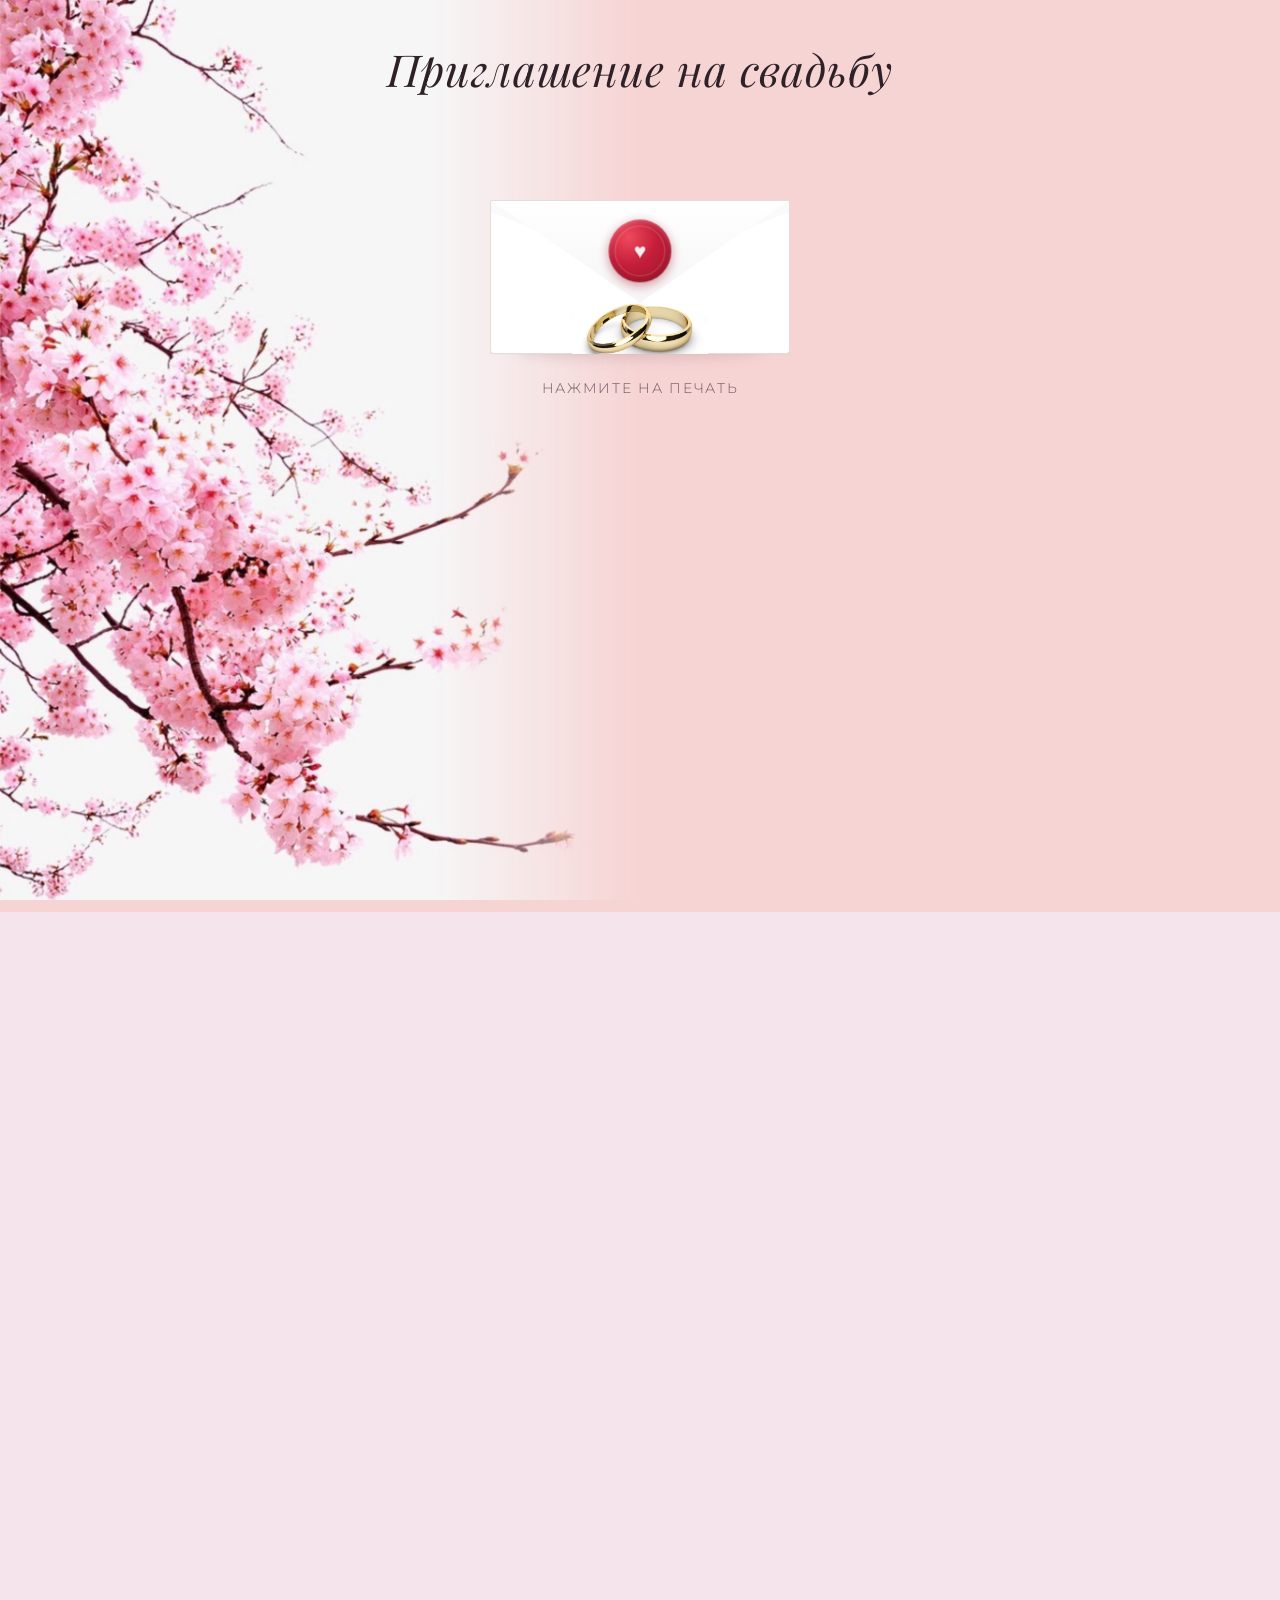
==== index.html @ aca40dea "Add files via upload" ====
<!DOCTYPE html>
<html lang="ru">
<head>
  <meta charset="UTF-8">
  <meta name="viewport" content="width=device-width, initial-scale=1.0, viewport-fit=cover">
  <meta name="description" content="Приглашение на свадьбу">
  <meta name="color-scheme" content="light">
  <meta name="theme-color" content="#f7d4d4">
  <meta name="supported-color-schemes" content="light">
  <title>Свадьба — приглашение</title>
  <link rel="preconnect" href="https://fonts.googleapis.com">
  <link rel="preconnect" href="https://fonts.gstatic.com" crossorigin>
  <link href="https://fonts.googleapis.com/css2?family=Cormorant+Garamond:ital,wght@0,400;0,500;0,600;1,400&family=Montserrat:wght@300;400;500&family=Playfair+Display:ital,wght@0,400;0,500;1,400;1,500&display=swap" rel="stylesheet">
  <link rel="stylesheet" href="./styles.css?v=47">
  <link rel="stylesheet" href="./embedded-bg.css?v=3">
</head>
<body class="is-locked">

  <div class="intro" id="intro">
    <img
      class="intro__flowers"
      src="./images/FON KONVERTA.jpg"
      alt=""
      aria-hidden="true"
      decoding="async"
      fetchpriority="high"
    >
    <p class="intro__title">Приглашение на свадьбу</p>
    <div class="envelope" id="envelope">
      <div class="envelope__shadow" aria-hidden="true"></div>
      <div class="envelope__back" aria-hidden="true"></div>
      <div class="envelope__pocket" aria-hidden="true"></div>
      <div class="envelope__photo" aria-hidden="true">
        <img src="./images/kolca.jpg?v=1" alt="" decoding="async">
      </div>
      <div class="envelope__flap" aria-hidden="true"></div>
      <button type="button" class="envelope__seal" id="seal" aria-label="Открыть приглашение">
        <span class="envelope__seal-mark" aria-hidden="true">♥</span>
      </button>
    </div>
    <p class="intro__hint">Нажмите на печать</p>
  </div>

  <div class="page-bg-wrap" id="page-bg-wrap" aria-hidden="true" role="img" aria-label=""></div>
  <div class="page-overlay" id="page-overlay" aria-hidden="true"></div>

  <div class="site" id="site" aria-hidden="true">
    <header class="hero" id="top">
      <p class="hero__label">Приглашаем вас разделить с нами этот волшебный момент</p>
      <h1 class="hero__names">
        <span class="name">Александр</span>
        <span class="ampersand">&</span>
        <span class="name">Алина</span>
      </h1>
      <div class="hero__photo" aria-label="Фото молодожёнов">
        <img
          class="hero__photo-img"
          src="./images/foto%20molodoshen.jpg?v=2"
          alt="Александр и Алина"
          decoding="async"
          loading="lazy"
        >
      </div>
      <p class="hero__date">12 сентября 2026</p>
    </header>

    <main>
      <section class="section section--greeting">
        <div class="card">
          <h2>Дорогие гости!</h2>
          <p>
            Мы с радостью приглашаем вас на наш особенный день — день, когда
            мы станем семьёй. Ваше присутствие сделает этот праздник ещё теплее
            и светлее.
          </p>
          <p class="signature">С любовью,<br>Александр и Алина</p>
        </div>
      </section>

      <section class="section section--countdown" aria-labelledby="countdown-title">
        <h2 id="countdown-title" class="section__title">До торжества осталось</h2>
        <div class="countdown" id="countdown">
          <div class="countdown__item">
            <span class="countdown__value" id="days">—</span>
            <span class="countdown__label">дней</span>
          </div>
          <div class="countdown__item">
            <span class="countdown__value" id="hours">—</span>
            <span class="countdown__label">часов</span>
          </div>
          <div class="countdown__item">
            <span class="countdown__value" id="minutes">—</span>
            <span class="countdown__label">минут</span>
          </div>
          <div class="countdown__item">
            <span class="countdown__value" id="seconds">—</span>
            <span class="countdown__label">секунд</span>
          </div>
        </div>
      </section>

      <section class="section section--details" aria-labelledby="details-title">
        <h2 id="details-title" class="section__title">Детали мероприятия</h2>
        <div class="details">
          <article class="detail-card">
            <span class="detail-card__icon" aria-hidden="true">📅</span>
            <h3>Дата</h3>
            <p>12 сентября 2026, суббота</p>
          </article>
          <article class="detail-card">
            <span class="detail-card__icon" aria-hidden="true">💒</span>
            <h3>Регистрация</h3>
            <p>14:30</p>
          </article>
          <article class="detail-card">
            <span class="detail-card__icon" aria-hidden="true">🥂</span>
            <h3>Сбор в кафе</h3>
            <p>17:00</p>
          </article>
        </div>
      </section>

      <section class="section section--registry" aria-labelledby="registry-title">
        <h2 id="registry-title" class="section__title">Регистрация</h2>
        <div class="card card--venue">
          <p>Регистрация бракосочетания будет происходить по адресу:</p>
          <h3>Отдел ЗАГС по г. Энгельсу и Энгельсскому району Саратовской области</h3>
          <p class="venue__address">площадь Свободы, 3</p>
          <p class="venue__note">Будем рады каждому</p>
          <div class="maps-actions">
            <a href="https://yandex.ru/maps/org/otdel_zags_po_g_engelsu_i_engelsskomu_rayonu_saratovskoy_oblasti/1075523958?si=z9kdxd1d3u35bzw1ubb2jpbby0" class="map-btn yandex" target="_blank" rel="noopener noreferrer">📍 Яндекс.Карты</a>
            <a href="https://go.2gis.com/67Bc9" class="map-btn twogis" target="_blank" rel="noopener noreferrer">🗺️ 2ГИС</a>
          </div>
        </div>
      </section>

      <section class="section section--venue" aria-labelledby="venue-title">
        <h2 id="venue-title" class="section__title">Место проведения</h2>
        <div class="card card--venue">
          <h3>Кафе «Самеба»</h3>
          <p class="venue__address">г. Энгельс, ул. Советская, д. 138</p>
          <p class="venue__note">Будем ждать вас с нетерпением!</p>
<div class="maps-actions">
  <a href="https://yandex.ru/maps/org/sameba/1643159597/" class="map-btn yandex" target="_blank" rel="noopener noreferrer">📍 Яндекс.Карты</a>
  <a href="https://go.2gis.com/aBgSQ" class="map-btn twogis" target="_blank" rel="noopener noreferrer">🗺️ 2ГИС</a>
</div>
        </div>
      </section>

      <section class="section section--dress" aria-labelledby="dress-title">
        <h2 id="dress-title" class="section__title">Дресс-код</h2>
        <div class="card">
          <p>
            Мы будем рады, если вы выберете наряды в нежных пастельных тонах:
            розовый, бежевый, лавандовый, мятный и т.д.
          </p>
          <div class="palette" aria-hidden="true">
            <span style="--c: #f8d7e3"></span>
            <span style="--c: #fff5f7"></span>
            <span style="--c: #e8d5f0"></span>
            <span style="--c: #d4ede4"></span>
            <span style="--c: #f5ebe0"></span>
          </div>
        </div>
      </section>

      <section class="section section--rsvp" aria-labelledby="rsvp-title">
        <h2 id="rsvp-title" class="section__title">Подтверждение</h2>
        <div class="card">
          <p>
            Пожалуйста, сообщите нам до <strong>1 августа 2026</strong>,
            сможете ли вы разделить с нами этот день.
          </p>
          <div class="contacts">
            <div class="contact-item">
              <span class="contact-item__label">Жених</span>
              <a class="contact-link" href="tel:+79603454421">+7 (960) 345-44-21</a>
            </div>
            <div class="contact-item">
              <span class="contact-item__label">Невеста</span>
              <a class="contact-link" href="tel:+79172175503">+7 (917) 217-55-03</a>
            </div>
          </div>
        </div>
      </section>

      <section class="section section--wishes" aria-labelledby="wishes-title">
        <h2 id="wishes-title" class="section__title">Пожелания</h2>
        <div class="card">
          <p>
            Самый ценный подарок для нас — ваше тёплое присутствие. Также будем признательны, если вы откажетесь от живых цветов: сразу после торжества мы улетаем в свадебное путешествие и, к сожалению, не успеем насладиться их красотой.
          </p>
        </div>
      </section>
    </main>

    <footer class="footer">
      <p>Ждём вас с нетерпением!</p>
      <p class="footer__names">Александр & Алина</p>
      <a class="footer__top" href="#top">Наверх ↑</a>
    </footer>
  </div>

  <script src="./script.js?v=4" defer></script>
</body>
</html>
---- styles.css ----
:root {
  --pink-light: #fff5f7;
  --pink: #f4c4d4;
  --pink-deep: #c45d85;
  --white: #ffffff;
  --text: #2e2228;
  --text-soft: #4a3a42;
  --shadow: rgba(50, 25, 40, 0.22);
  --card-bg: rgba(255, 255, 255, 0.96);
  --font-display: "Cormorant Garamond", Georgia, serif;
  --font-intro: "Playfair Display", "Cormorant Garamond", Georgia, serif;
  --font-body: "Montserrat", system-ui, sans-serif;
  --radius: 16px;
  --max-width: 720px;
  --bg-fallback: #f5e4ec;
  --bg-image: url("./images/sakura%20fon.jpg");
  --bg-image-fallback: url("./images/sakura-bg.svg");
  --bg-pos-x: 50%;
  --bg-pos-y: 71%;
  --bg-crop-top: 14px;
  --intro-bg: #f7d4d4;
  --intro-card-bg: rgba(255, 236, 242, 0.94);
  --intro-card-border: rgba(244, 196, 212, 0.65);
}

*, *::before, *::after { box-sizing: border-box; margin: 0; padding: 0; }

html {
  scroll-behavior: smooth;
  -webkit-text-size-adjust: 100%;
  text-size-adjust: 100%;
  color-scheme: light only;
  background-color: var(--bg-fallback);
}

body {
  font-family: var(--font-body);
  font-weight: 400;
  font-size: 1rem;
  line-height: 1.55;
  color: var(--text);
  background-color: var(--bg-fallback);
  min-height: 100vh;
  min-height: 100dvh;
  overflow-x: hidden;
  padding-left: env(safe-area-inset-left, 0px);
  padding-right: env(safe-area-inset-right, 0px);
}

body.is-locked {
  overflow: hidden;
  height: 100vh;
  height: 100dvh;
  background-color: var(--intro-bg);
}

/* ——— Экран с конвертом ——— */
.intro {
  position: fixed;
  inset: 0;
  z-index: 1000;
  display: flex;
  flex-direction: column;
  align-items: center;
  justify-content: flex-start;
  gap: 0;
  padding:
    max(2.5rem, calc(env(safe-area-inset-top) + 1.5rem))
    1.25rem
    max(1rem, env(safe-area-inset-bottom));
  background-color: var(--intro-bg);
  transition: opacity 1.2s cubic-bezier(0.4, 0, 0.2, 1), visibility 1.2s cubic-bezier(0.4, 0, 0.2, 1);
  isolation: isolate;
  -webkit-filter: none !important;
  filter: none !important;
}

.intro__flowers {
  position: absolute;
  top: 0;
  left: 0;
  z-index: 0;
  display: block;
  height: 100%;
  width: auto;
  max-width: 100%;
  object-fit: contain;
  object-position: left center;
  pointer-events: none;
  -webkit-mask-image: linear-gradient(
    90deg,
    #000 0%,
    #000 68%,
    rgba(0, 0, 0, 0.5) 84%,
    transparent 100%
  );
  mask-image: linear-gradient(
    90deg,
    #000 0%,
    #000 68%,
    rgba(0, 0, 0, 0.5) 84%,
    transparent 100%
  );
}

.intro__title {
  position: relative;
  z-index: 5;
  flex-shrink: 0;
  font-family: var(--font-intro);
  font-weight: 400;
  font-style: italic;
  font-size: clamp(1.75rem, 7vw, 2.75rem);
  letter-spacing: 0.02em;
  color: var(--text);
  text-align: center;
  margin-bottom: clamp(1.25rem, 4vh, 2rem);
  line-height: 1.3;
  transition: opacity 0.4s ease, transform 0.4s ease;
}

.intro__hint {
  position: relative;
  z-index: 5;
  margin-top: clamp(1rem, 3vh, 1.5rem);
  font-family: var(--font-body);
  font-size: clamp(0.78rem, 2.8vw, 0.88rem);
  font-weight: 300;
  letter-spacing: 0.12em;
  text-transform: uppercase;
  color: var(--text-soft);
  opacity: 0.8;
  transition: opacity 0.4s ease;
}

.intro--opening .intro__title {
  opacity: 0;
  transform: translateY(-10px);
}

.intro--opening .intro__hint,
.intro--done .intro__hint {
  opacity: 0;
}

.envelope {
  position: relative;
  z-index: 2;
  flex-shrink: 0;
  margin-top: clamp(0.5rem, 3vh, 1.75rem);
  width: min(300px, 80vw);
  height: 198px;
  perspective: 900px;
  overflow: visible;
  pointer-events: auto;
  -webkit-filter: none !important;
  filter: none !important;
}

.envelope__shadow {
  position: absolute;
  left: 8%;
  right: 8%;
  bottom: -6px;
  height: 18px;
  background: rgba(80, 40, 60, 0.12);
  border-radius: 50%;
  filter: blur(6px);
  pointer-events: none;
}

.envelope__back {
  position: absolute;
  inset: 22% 0 0;
  z-index: 1;
  background: #fafafa;
  border: 1px solid #e6dce0;
  border-radius: 2px 2px 4px 4px;
  box-shadow: inset 0 1px 0 rgba(255, 255, 255, 0.9);
  pointer-events: none;
}

.envelope__pocket {
  position: absolute;
  left: 0;
  right: 0;
  bottom: 0;
  height: 72%;
  background: #ffffff;
  border: 1px solid #e6dce0;
  border-top: none;
  border-radius: 0 0 4px 4px;
  clip-path: polygon(0 0, 50% 42%, 100% 0, 100% 100%, 0 100%);
  box-shadow: 0 6px 20px rgba(60, 30, 45, 0.1);
  z-index: 2;
  pointer-events: none;
}

/* Кольца — нижняя зона конверта, под клапаном (не перекрываются) */
.envelope__photo {
  --rings-width: 72%;
  position: absolute;
  left: 50%;
  top: 74%;
  bottom: 0;
  width: var(--rings-width);
  transform: translateX(-50%);
  z-index: 2;
  display: flex;
  align-items: flex-end;
  justify-content: center;
  overflow: hidden;
  pointer-events: none;
}

.envelope__photo img {
  display: block;
  width: 100%;
  height: auto;
  max-height: 100%;
  object-fit: contain;
  object-position: center bottom;
  -webkit-user-select: none;
  user-select: none;
}

.envelope__flap {
  position: absolute;
  left: 0;
  right: 0;
  top: 22%;
  height: 52%;
  background: linear-gradient(180deg, #ffffff 0%, #f7f5f6 100%);
  border: 1px solid #e6dce0;
  clip-path: polygon(0 0, 50% 100%, 100% 0);
  transform-origin: top center;
  transition: transform 1.15s cubic-bezier(0.33, 0.02, 0.15, 1);
  z-index: 3;
  box-shadow: 0 2px 8px rgba(60, 30, 45, 0.06);
  pointer-events: none;
}

.envelope--opening .envelope__flap {
  transform: rotateX(-175deg);
}

.envelope__seal {
  position: absolute;
  left: 50%;
  top: 48%;
  transform: translate3d(-50%, -50%, 12px);
  width: 62px;
  height: 62px;
  min-width: 48px;
  min-height: 48px;
  padding: 0;
  border: none;
  border-radius: 50%;
  cursor: pointer;
  z-index: 20;
  touch-action: manipulation;
  -webkit-tap-highlight-color: rgba(196, 30, 58, 0.25);
  pointer-events: auto;
  -webkit-user-select: none;
  user-select: none;
  background-color: #c41e3a;
  background-image: radial-gradient(circle at 32% 28%, #f04a5e 0%, #c41e3a 45%, #9a1528 100%);
  box-shadow:
    0 3px 10px rgba(154, 21, 40, 0.45),
    inset 0 2px 4px rgba(255, 255, 255, 0.25),
    inset 0 -3px 6px rgba(0, 0, 0, 0.15);
  transition: transform 0.25s ease, opacity 0.55s cubic-bezier(0.4, 0, 0.2, 1), box-shadow 0.25s ease;
  -webkit-filter: none !important;
  filter: none !important;
}

.envelope__seal::after {
  content: "";
  position: absolute;
  inset: -20px;
  border-radius: 50%;
}

.envelope__seal::before {
  content: "";
  position: absolute;
  inset: 6px;
  border-radius: 50%;
  border: 1px solid rgba(255, 255, 255, 0.2);
  pointer-events: none;
  z-index: 1;
}

.envelope__seal-mark {
  display: block;
  font-size: 1.3rem;
  color: rgba(255, 255, 255, 0.92);
  text-shadow: 0 1px 2px rgba(0, 0, 0, 0.2);
  line-height: 1;
  pointer-events: none;
}

.envelope__seal:hover {
  transform: translate3d(-50%, -50%, 12px) scale(1.06);
  box-shadow:
    0 5px 16px rgba(154, 21, 40, 0.5),
    inset 0 2px 4px rgba(255, 255, 255, 0.25);
}

.envelope__seal:active {
  transform: translate3d(-50%, -50%, 12px) scale(0.96);
}

.envelope--opening .envelope__seal {
  opacity: 0;
  transform: translate3d(-50%, -50%, 12px) scale(0.5);
  pointer-events: none;
}

.intro--opening {
  transition: opacity 1.1s cubic-bezier(0.4, 0, 0.2, 1) 0.55s, visibility 1.1s cubic-bezier(0.4, 0, 0.2, 1) 0.55s;
}

.intro--done {
  opacity: 0;
  visibility: hidden;
  pointer-events: none;
}

/* ——— Фон (отдельно от .site, чтобы не пропадал при анимации) ——— */
.page-bg-wrap,
.page-overlay {
  position: fixed;
  inset: 0;
  opacity: 0;
  visibility: hidden;
  pointer-events: none;
  transition:
    opacity 1.2s cubic-bezier(0.4, 0, 0.2, 1) 0.25s,
    visibility 1.2s cubic-bezier(0.4, 0, 0.2, 1) 0.25s;
}

.page-bg-wrap.is-visible,
.page-overlay.is-visible {
  opacity: 1;
  visibility: visible;
}

.page-bg-wrap {
  inset: auto;
  left: 0;
  right: 0;
  top: calc(-1 * var(--bg-crop-top));
  bottom: 0;
  width: 100%;
  height: calc(100vh + var(--bg-crop-top));
  height: calc(100dvh + var(--bg-crop-top));
  height: calc(100svh + var(--bg-crop-top));
  z-index: 0;
  overflow: hidden;
  background-color: var(--bg-fallback);
  background-image: var(--bg-image);
  background-size: cover;
  background-position: var(--bg-pos-x) var(--bg-pos-y);
  background-repeat: no-repeat;
}

.page-bg-wrap::after {
  content: "";
  position: absolute;
  z-index: 2;
  top: 0;
  left: 0;
  right: 0;
  height: calc(var(--bg-crop-top) + 4px);
  background: linear-gradient(180deg, var(--bg-fallback) 0%, rgba(245, 228, 236, 0) 100%);
  pointer-events: none;
}

.page-overlay {
  z-index: 1;
  background:
    linear-gradient(180deg,
      transparent 0%,
      transparent 28%,
      rgba(255, 255, 255, 0.04) 55%,
      rgba(255, 255, 255, 0.1) 100%);
}

/* ——— Основная часть сайта ——— */
.site {
  position: relative;
  z-index: 2;
  opacity: 0;
  visibility: hidden;
  min-height: 100vh;
  min-height: 100dvh;
  transition:
    opacity 1.2s cubic-bezier(0.4, 0, 0.2, 1) 0.35s,
    visibility 1.2s cubic-bezier(0.4, 0, 0.2, 1) 0.35s;
}

.site--visible {
  opacity: 1;
  visibility: visible;
}

.hero {
  position: relative;
  text-align: center;
  padding: 1.1rem 1.15rem 0.95rem;
  max-width: 640px;
  margin: 0.75rem auto 0;
  background: var(--card-bg);
  border-radius: 18px;
  border: 1px solid rgba(255, 255, 255, 1);
  box-shadow: 0 8px 32px var(--shadow);
}

.hero__label {
  display: block;
  width: 100%;
  font-family: var(--font-intro);
  font-size: clamp(1.35rem, 5.2vw, 1.85rem);
  font-weight: 400;
  font-style: italic;
  letter-spacing: 0.02em;
  text-transform: none;
  color: var(--text-soft);
  margin: 0 0 0.75rem;
  padding: 0 0.15rem;
  line-height: 1.35;
  text-align: center;
  text-wrap: balance;
}

.hero__photo {
  margin: 0.85rem auto 0.75rem;
  width: min(240px, 72vw);
}

.hero__photo-frame {
  aspect-ratio: 4 / 5;
  width: 100%;
  border-radius: 14px;
  border: 2px dashed rgba(196, 93, 133, 0.38);
  background:
    linear-gradient(160deg, rgba(255, 245, 248, 0.95) 0%, rgba(244, 196, 212, 0.22) 100%);
  box-shadow: inset 0 0 0 1px rgba(255, 255, 255, 0.65);
}

.hero__photo-img {
  display: block;
  width: 100%;
  aspect-ratio: 4 / 5;
  object-fit: cover;
  border-radius: 14px;
  box-shadow: 0 6px 24px var(--shadow);
}

.hero__names {
  font-family: var(--font-display);
  font-weight: 600;
  font-size: clamp(1.85rem, 9vw, 3.25rem);
  line-height: 1.08;
  color: var(--text);
  margin-bottom: 0.3rem;
}

.hero__names .name { display: block; }

.hero__names .ampersand {
  display: block;
  font-size: 0.5em;
  font-style: italic;
  color: var(--pink-deep);
  margin: 0.05em 0;
  font-weight: 500;
}

.hero__date {
  font-family: var(--font-display);
  font-size: clamp(1.05rem, 3.8vw, 1.5rem);
  font-weight: 500;
  color: var(--text-soft);
  letter-spacing: 0.04em;
  line-height: 1.2;
}

main {
  position: relative;
  max-width: var(--max-width);
  margin: 0 auto;
  padding: 0 1rem 1.75rem;
}

.section { margin-bottom: 1.35rem; }

.section__title {
  font-family: var(--font-display);
  font-weight: 600;
  font-size: clamp(1.2rem, 4.5vw, 1.65rem);
  text-align: center;
  color: var(--text);
  margin-bottom: 0.65rem;
  padding: 0.4rem 0.9rem;
  line-height: 1.2;
  background: var(--card-bg);
  border-radius: 12px;
  box-shadow: 0 4px 20px var(--shadow);
  border: 1px solid rgba(255, 255, 255, 1);
}

.card {
  background: var(--card-bg);
  border-radius: var(--radius);
  padding: 1rem 1.1rem;
  box-shadow: 0 6px 28px var(--shadow);
  border: 1px solid rgba(220, 180, 195, 0.55);
}

.card h2, .card h3 {
  font-family: var(--font-display);
  font-weight: 600;
  font-size: 1.3rem;
  text-align: center;
  margin-bottom: 0.5rem;
  line-height: 1.2;
  color: var(--text);
}

.card p {
  text-align: center;
  color: var(--text-soft);
  line-height: 1.5;
}

.card p + p { margin-top: 0.65rem; }

.signature {
  font-family: var(--font-display);
  font-style: italic;
  font-size: 1.05rem;
  color: var(--pink-deep) !important;
  font-weight: 500;
  margin-top: 0.85rem !important;
}

.countdown {
  display: grid;
  grid-template-columns: repeat(4, 1fr);
  gap: 0.5rem;
}

.countdown__item {
  background: var(--card-bg);
  border-radius: 12px;
  padding: 0.65rem 0.35rem;
  text-align: center;
  box-shadow: 0 4px 20px var(--shadow);
  border: 1px solid rgba(220, 180, 195, 0.5);
}

.countdown__value {
  display: block;
  font-family: var(--font-display);
  font-size: clamp(1.35rem, 5.5vw, 2rem);
  font-weight: 600;
  color: var(--text);
  line-height: 1.1;
}

.countdown__label {
  display: block;
  font-size: 0.58rem;
  text-transform: uppercase;
  letter-spacing: 0.06em;
  color: var(--text-soft);
  font-weight: 500;
  margin-top: 0.2rem;
  line-height: 1.2;
}

.details {
  display: grid;
  grid-template-columns: repeat(2, 1fr);
  gap: 0.65rem;
}

.detail-card {
  background: var(--card-bg);
  border-radius: var(--radius);
  padding: 0.85rem 0.75rem;
  text-align: center;
  box-shadow: 0 4px 20px var(--shadow);
  border: 1px solid rgba(220, 180, 195, 0.5);
}

.detail-card__icon {
  font-size: 1.25rem;
  display: block;
  margin-bottom: 0.25rem;
  line-height: 1;
}

.detail-card h3 {
  font-family: var(--font-display);
  font-size: 1rem;
  font-weight: 600;
  color: var(--text);
  margin-bottom: 0.2rem;
  line-height: 1.2;
}

.detail-card p {
  font-size: 0.85rem;
  color: var(--text-soft);
  line-height: 1.35;
}

.card--venue { text-align: center; }

.section--registry .card h3 {
  margin-top: 0.5rem;
  font-size: clamp(1rem, 3.8vw, 1.2rem);
  line-height: 1.35;
}

.maps-actions {
  display: flex;
  flex-direction: row;
  gap: 10px;
  justify-content: center;
  align-items: center;
  flex-wrap: wrap;
}

.map-btn {
  display: inline-flex;
  align-items: center;
  justify-content: center;
  padding: 0.5rem 1rem;
  background: linear-gradient(135deg, #e8a0bc 0%, var(--pink-deep) 100%);
  color: var(--white);
  text-decoration: none;
  border-radius: 8px;
  font-size: 0.85rem;
  font-weight: 500;
  transition: transform 0.2s, box-shadow 0.2s, background 0.2s;
  box-shadow: 0 4px 12px rgba(196, 93, 133, 0.3);
}
.map-btn:hover {
  transform: translateY(-2px);
  box-shadow: 0 6px 20px rgba(196, 93, 133, 0.45);
  background: linear-gradient(135deg, #d78aa8 0%, var(--pink-deep) 100%);
}
@media (max-width: 768px) {
  .maps-actions {
    flex-direction: column;
  }
}

.card--venue .venue__address {
  font-size: 1rem;
  color: var(--text);
  font-weight: 500;
  margin: 0.35rem 0;
  line-height: 1.35;
}

.venue__note {
  margin-bottom: 0.85rem !important;
}

.btn {
  display: inline-flex;
  align-items: center;
  justify-content: center;
  min-height: 42px;
  padding: 0.6rem 1.5rem;
  background: linear-gradient(135deg, #e8a0bc 0%, var(--pink-deep) 100%);
  color: var(--white);
  text-decoration: none;
  border-radius: 50px;
  font-size: 0.82rem;
  font-weight: 500;
  letter-spacing: 0.05em;
  transition: transform 0.2s, box-shadow 0.2s;
  box-shadow: 0 4px 16px rgba(196, 93, 133, 0.35);
}

.btn:hover {
  transform: translateY(-2px);
  box-shadow: 0 6px 24px rgba(196, 93, 133, 0.45);
}

.palette {
  display: flex;
  justify-content: center;
  gap: 0.45rem;
  margin-top: 0.85rem;
  flex-wrap: wrap;
}

.palette span {
  width: 1.75rem;
  height: 1.75rem;
  border-radius: 50%;
  background: var(--c);
  border: 2px solid var(--white);
  box-shadow: 0 2px 8px var(--shadow);
}

.contacts {
  display: flex;
  flex-direction: column;
  align-items: stretch;
  gap: 0.65rem;
  margin-top: 0.85rem;
  width: 100%;
}

.contact-item {
  display: flex;
  flex-direction: column;
  align-items: center;
  gap: 0.35rem;
  padding: 0.75rem 1rem;
  background: var(--intro-card-bg);
  border: 1px solid var(--intro-card-border);
  border-radius: 12px;
  box-shadow: 0 2px 12px rgba(50, 25, 40, 0.08);
}

.contact-item__label {
  font-family: var(--font-display);
  font-style: italic;
  font-size: 1.05rem;
  font-weight: 500;
  color: var(--pink-deep);
  letter-spacing: 0.03em;
  line-height: 1.2;
}

.contact-link {
  display: inline-flex;
  align-items: center;
  justify-content: center;
  min-height: 38px;
  width: 100%;
  max-width: 240px;
  color: var(--text);
  text-decoration: none;
  font-family: var(--font-body);
  font-size: 0.92rem;
  font-weight: 500;
  letter-spacing: 0.04em;
  padding: 0.4rem 1rem;
  border: 1px solid rgba(196, 93, 133, 0.35);
  border-radius: 50px;
  background: rgba(255, 255, 255, 0.72);
  transition: background 0.2s, color 0.2s, border-color 0.2s, box-shadow 0.2s;
  outline: none;
}

.contact-link:hover {
  background: var(--pink-deep);
  color: var(--white);
  border-color: var(--pink-deep);
  text-decoration: none;
  box-shadow: 0 4px 14px rgba(196, 93, 133, 0.28);
}

.footer {
  position: relative;
  text-align: center;
  padding: 1.25rem 1.15rem calc(1.75rem + env(safe-area-inset-bottom, 0px));
  margin-top: 0.25rem;
  background: var(--card-bg);
  border-radius: 18px 18px 0 0;
  box-shadow: 0 -4px 24px var(--shadow);
  border-top: 1px solid rgba(220, 180, 195, 0.5);
  color: var(--text-soft);
  font-size: 0.88rem;
  line-height: 1.45;
}

.footer__names {
  font-family: var(--font-display);
  font-size: 1.2rem;
  font-weight: 600;
  color: var(--text);
  margin: 0.35rem 0 0.65rem;
  line-height: 1.2;
}

.footer__top {
  display: inline-block;
  color: var(--pink-deep);
  font-weight: 500;
  text-decoration: none;
  font-size: 0.78rem;
  padding: 0.35rem;
}

.footer__top:hover { text-decoration: underline; }

@media (max-width: 768px) {
  :root {
    --bg-pos-y: 73%;
    --bg-crop-top: 16px;
  }

  /* Экран конверта: цветы на всю высоту, розовый фон, текст справа читаемый */
  .intro {
    min-height: 100vh;
    min-height: 100dvh;
    min-height: 100svh;
    overflow: hidden;
    background-color: var(--intro-bg);
    background-image: none;
  }

  .intro::after {
    content: "";
    position: absolute;
    inset: 0;
    z-index: 1;
    pointer-events: none;
    background: linear-gradient(
      90deg,
      transparent 0%,
      transparent 48%,
      rgba(247, 212, 212, 0.55) 62%,
      rgba(247, 212, 212, 0.96) 72%,
      var(--intro-bg) 82%
    );
  }

  .intro__flowers {
    width: auto;
    height: 100%;
    max-width: none;
    object-fit: contain;
    object-position: left center;
    -webkit-mask-image: linear-gradient(
      90deg,
      #000 0%,
      #000 62%,
      rgba(0, 0, 0, 0.55) 78%,
      transparent 92%
    );
    mask-image: linear-gradient(
      90deg,
      #000 0%,
      #000 62%,
      rgba(0, 0, 0, 0.55) 78%,
      transparent 92%
    );
  }

  .intro__title {
    width: fit-content;
    max-width: min(100%, 340px);
    margin-left: auto;
    margin-right: auto;
    align-self: center;
    padding: 0.55rem 1.1rem;
    background: var(--intro-card-bg);
    border-radius: 12px;
    box-shadow: 0 4px 20px var(--shadow);
    border: 1px solid var(--intro-card-border);
    color: var(--text);
    text-align: center;
    text-wrap: balance;
  }

  .intro__hint {
    width: fit-content;
    max-width: min(100%, 300px);
    margin-left: auto;
    margin-right: auto;
    align-self: center;
    padding: 0.45rem 0.9rem;
    background: var(--intro-card-bg);
    border-radius: 12px;
    box-shadow: 0 4px 20px var(--shadow);
    border: 1px solid var(--intro-card-border);
    color: var(--text-soft);
    opacity: 1;
    text-align: center;
    text-wrap: balance;
  }

  .hero {
    margin: 0.6rem 0.65rem 0;
    padding: 1rem 1rem 0.85rem;
    border-radius: 16px;
  }

  .hero__label {
    font-size: clamp(1.25rem, 5.5vw, 1.7rem);
    line-height: 1.32;
  }

  main { padding: 0 0.75rem 1.5rem; }

  .section { margin-bottom: 1.15rem; }

  .card {
    padding: 0.9rem 1rem;
    border-radius: 14px;
  }

  .card h2, .card h3 { font-size: 1.2rem; }

.btn,
.contact-link {
  width: 100%;
  max-width: 280px;
  text-decoration: none;
}
}

@media (max-width: 480px) {
  :root {
    --bg-pos-y: 75%;
    --bg-crop-top: 18px;
  }

  .intro__title {
    font-size: clamp(1.45rem, 6.8vw, 2.1rem);
    margin-bottom: 1.1rem;
    padding: 0.5rem 0.85rem;
  }

  .intro__hint {
    font-size: clamp(0.72rem, 2.6vw, 0.82rem);
    padding: 0.4rem 0.75rem;
  }

  .hero__photo {
    width: min(220px, 78vw);
    margin-top: 0.7rem;
    margin-bottom: 0.65rem;
  }

  .envelope {
    width: min(275px, 84vw);
    height: 182px;
  }

  .envelope__photo {
    --rings-width: 68%;
  }

  .envelope__seal {
    width: 58px;
    height: 58px;
  }

  .hero__names .name,
  .hero__names .ampersand { display: block; }

  .hero__names .ampersand { margin: 0.02em 0; }

  .countdown { grid-template-columns: repeat(2, 1fr); }

  .details { grid-template-columns: 1fr; }

  .section--details .details {
    grid-template-columns: repeat(3, 1fr);
    gap: 0.3rem;
  }

  .section--details .detail-card {
    padding: 0.4rem 0.2rem;
  }
}

@media (max-width: 360px) {
  .hero {
    margin: 0.5rem 0.45rem 0;
    padding: 0.9rem 0.85rem 0.8rem;
  }

  .hero__date { font-size: 1rem; }

  main { padding: 0 0.55rem 1.25rem; }
}

@media (min-width: 481px) {
  .hero__names .name,
  .hero__names .ampersand { display: inline; }

  .hero__names .ampersand { margin: 0 0.2em; }

  .contacts {
    flex-direction: row;
    justify-content: center;
    flex-wrap: wrap;
    gap: 0.75rem;
  }

  .contact-item {
    flex: 1 1 220px;
    max-width: 280px;
  }
}


/* Яндекс / Android: не инвертировать /* ... existing code ... */

.section--details {
  display: flex;
  flex-direction: column;
  align-items: stretch;
}

.section--details .section__title {
  width: 100%;
  text-align: center;
  margin-bottom: 0.45rem;
}

.section--details .details {
  width: 100%;
  grid-template-columns: repeat(3, 1fr);
  gap: 0.4rem;
}

.section--details .detail-card {
  padding: 0.5rem 0.3rem;
  border-radius: 12px;
}

.section--details .detail-card__icon {
  font-size: 1rem;
  margin-bottom: 0.1rem;
}

.section--details .detail-card h3 {
  font-size: clamp(0.68rem, 2.8vw, 0.85rem);
  margin-bottom: 0.1rem;
}

.section--details .detail-card p {
  font-size: clamp(0.58rem, 2.4vw, 0.72rem);
  line-height: 1.25;
}

/* ... rest of code ... */
@media (prefers-color-scheme: dark) {
  html {
    color-scheme: light only;
    background-color: var(--bg-fallback) !important;
  }

  body {
    background-color: var(--bg-fallback) !important;
    color: var(--text) !important;
  }

  .intro {
    background-color: var(--intro-bg) !important;
    -webkit-filter: none !important;
    filter: none !important;
  }

  .intro__flowers {
    object-fit: contain !important;
    object-position: left center !important;
  }

  .intro__title,
  .intro__hint {
    color: var(--text-soft) !important;
  }

  .envelope__back {
    background: #fafafa !important;
    border-color: #e6dce0 !important;
  }

  .envelope__pocket {
    background: #ffffff !important;
    border-color: #e6dce0 !important;
  }

  .envelope__flap {
    background: linear-gradient(180deg, #ffffff 0%, #f7f5f6 100%) !important;
    border-color: #e6dce0 !important;
  }

  .envelope__seal {
    background-color: #c41e3a !important;
    background-image: radial-gradient(circle at 32% 28%, #f04a5e 0%, #c41e3a 45%, #9a1528 100%) !important;
  }

  .page-bg-wrap {
    -webkit-filter: none !important;
    filter: none !important;
  }

  .hero,
  .card,
  .section__title,
  .countdown__item,
  .detail-card,
  .footer {
    background: var(--card-bg) !important;
    color: inherit !important;
  }

}
@media (prefers-reduced-motion: reduce) {
  html { scroll-behavior: auto; }

  .btn:hover { transform: none; }

  .envelope__flap,
  .envelope__seal,
  .intro,
  .site {
    transition-duration: 0.01ms !important;
  }
}
---- embedded-bg.css ----
/* фон основной страницы */
:root { --bg-image-embedded: url("./images/sakura%20fon.jpg"); }
.page-bg-wrap { background-image: var(--bg-image-embedded) !important; }
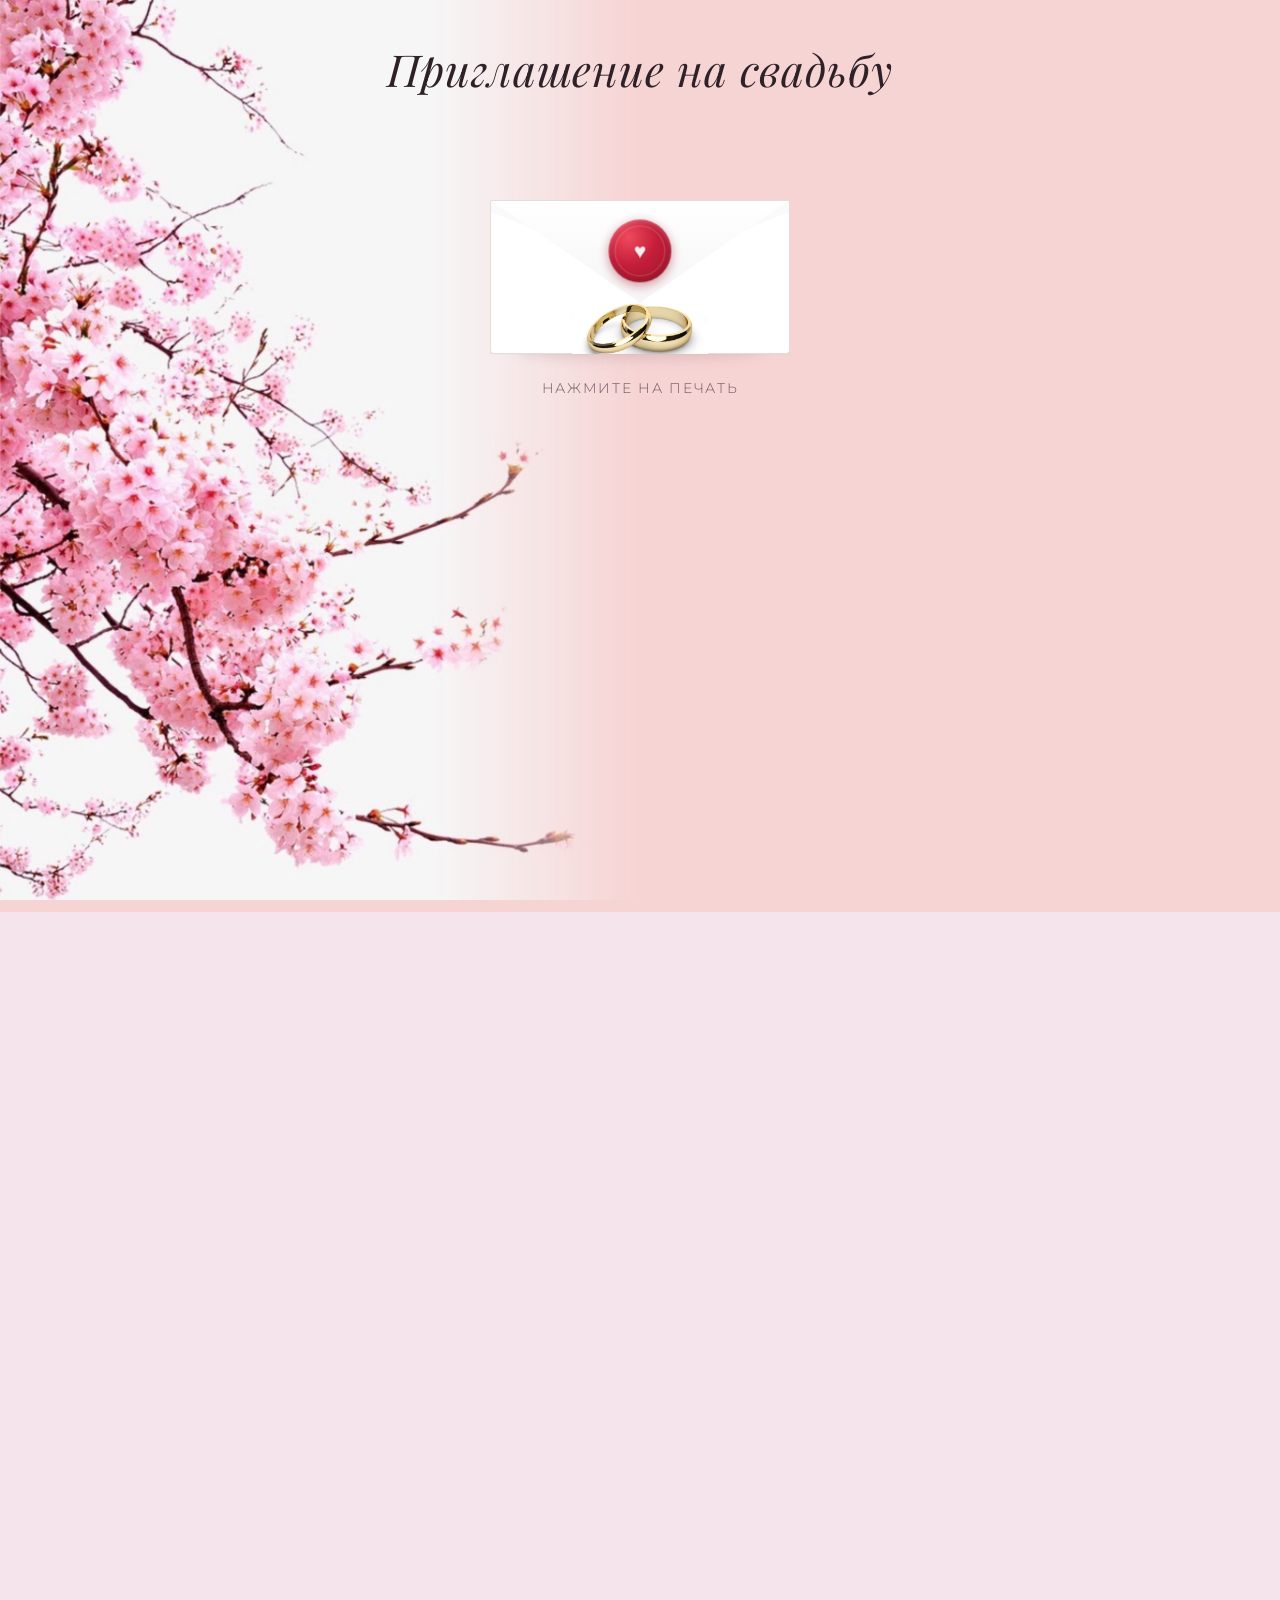
==== commit d3d7a89b: "Add files via upload" ====
--- a/index.html
+++ b/index.html
@@ -11,7 +11,7 @@
   <link rel="preconnect" href="https://fonts.googleapis.com">
   <link rel="preconnect" href="https://fonts.gstatic.com" crossorigin>
   <link href="https://fonts.googleapis.com/css2?family=Cormorant+Garamond:ital,wght@0,400;0,500;0,600;1,400&family=Montserrat:wght@300;400;500&family=Playfair+Display:ital,wght@0,400;0,500;1,400;1,500&display=swap" rel="stylesheet">
-  <link rel="stylesheet" href="./styles.css?v=47">
+  <link rel="stylesheet" href="./styles.css?v=50">
   <link rel="stylesheet" href="./embedded-bg.css?v=3">
 </head>
 <body class="is-locked">
@@ -172,7 +172,7 @@
             сможете ли вы разделить с нами этот день.
           </p>
           <div class="contacts">
-            <div class="contact-item">
+            <div class="contact-item contact-item--groom">
               <span class="contact-item__label">Жених</span>
               <a class="contact-link" href="tel:+79603454421">+7 (960) 345-44-21</a>
             </div>
--- a/styles.css
+++ b/styles.css
@@ -735,7 +735,7 @@
 .contact-item__label {
   font-family: var(--font-display);
   font-style: italic;
-  font-size: 1.05rem;
+  font-size: 1.2rem;
   font-weight: 500;
   color: var(--pink-deep);
   letter-spacing: 0.03em;
@@ -769,6 +769,29 @@
   border-color: var(--pink-deep);
   text-decoration: none;
   box-shadow: 0 4px 14px rgba(196, 93, 133, 0.28);
+}
+
+.contact-item--groom {
+  background: rgba(214, 232, 248, 0.94);
+  border-color: rgba(74, 126, 184, 0.45);
+  box-shadow: 0 2px 12px rgba(74, 126, 184, 0.14);
+}
+
+.contact-item--groom .contact-item__label {
+  color: #2a5078;
+}
+
+.contact-item--groom .contact-link {
+  background: rgba(255, 255, 255, 0.78);
+  border-color: rgba(74, 126, 184, 0.5);
+  color: #2a5078;
+}
+
+.contact-item--groom .contact-link:hover {
+  background: #4a7eb8;
+  border-color: #4a7eb8;
+  color: var(--white);
+  box-shadow: 0 4px 14px rgba(74, 126, 184, 0.32);
 }
 
 .footer {
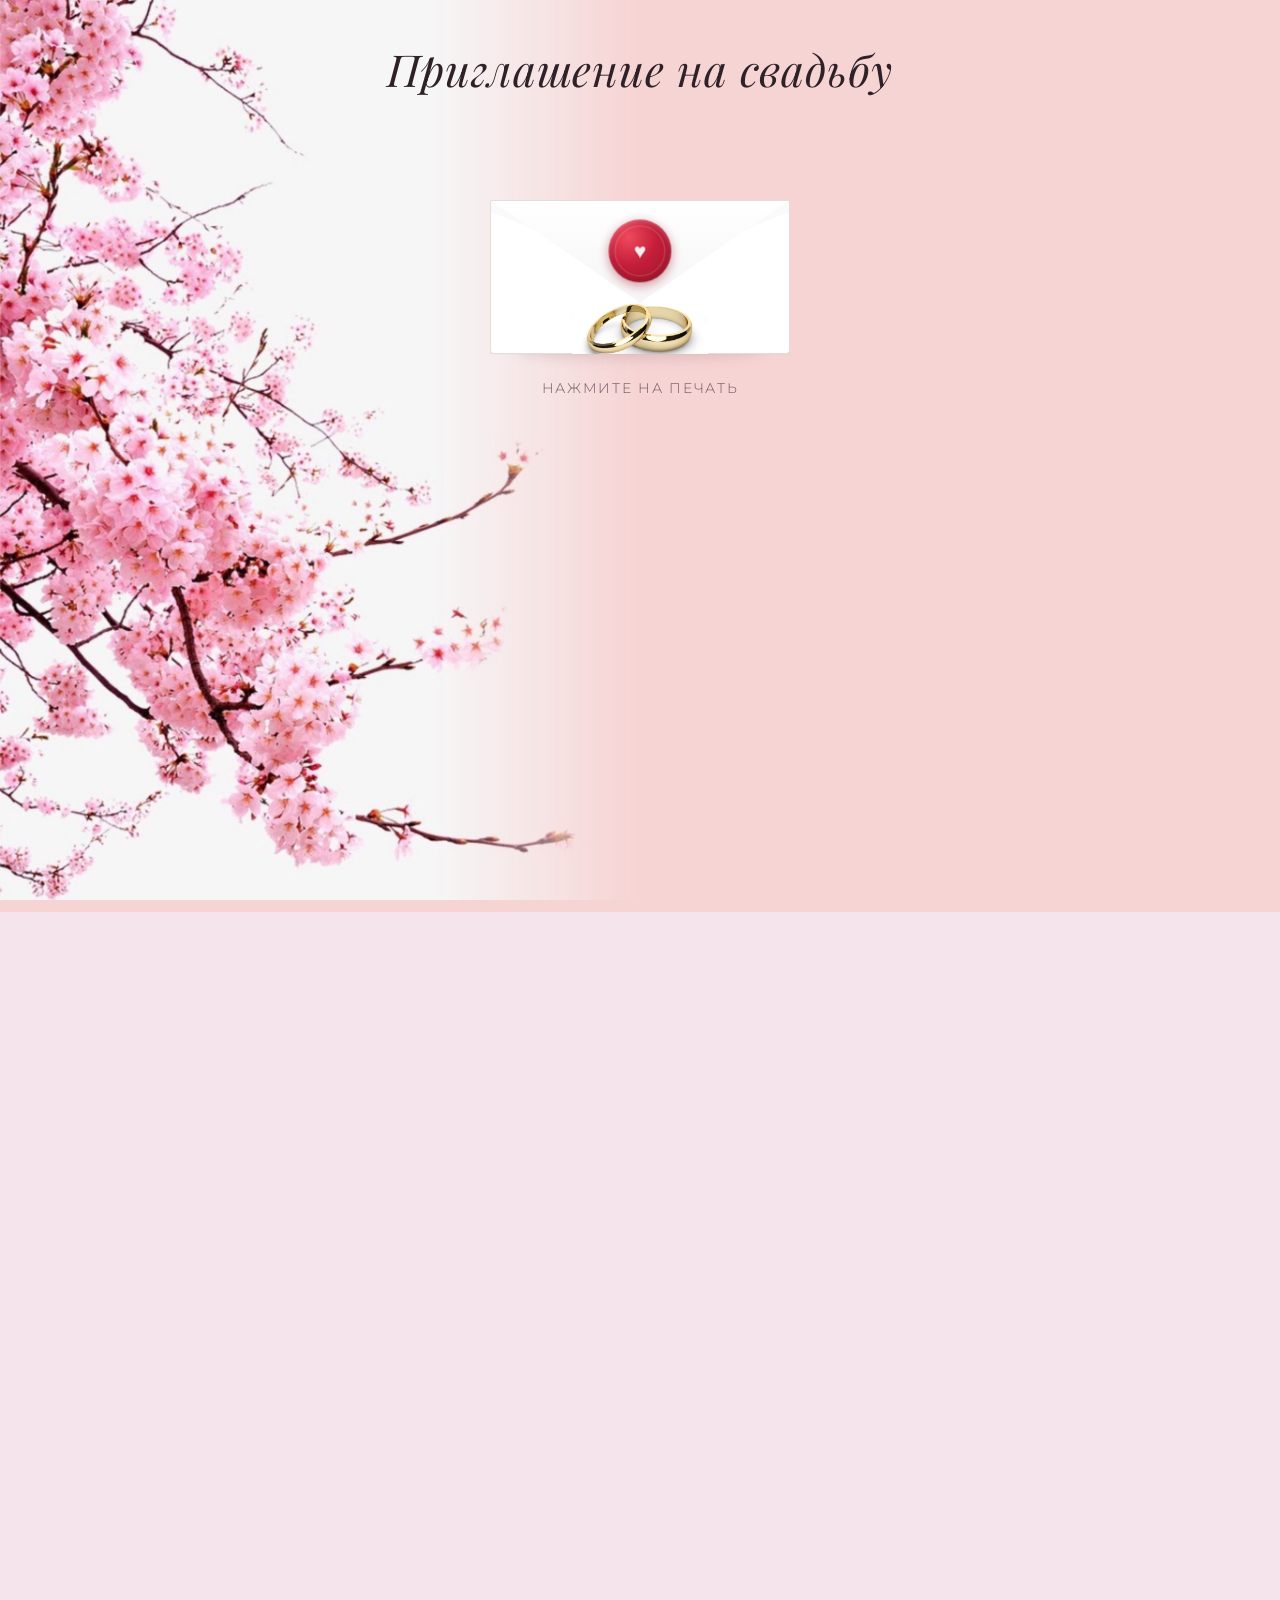
==== commit f0a6b7aa: "Add files via upload" ====
--- a/index.html
+++ b/index.html
@@ -73,7 +73,7 @@
             мы станем семьёй. Ваше присутствие сделает этот праздник ещё теплее
             и светлее.
           </p>
-          <p class="signature">С любовью,<br>Александр и Алина</p>
+          <p class="signature"> С любовью,<br>Александр и Алина</p>
         </div>
       </section>
 
@@ -123,10 +123,8 @@
       <section class="section section--registry" aria-labelledby="registry-title">
         <h2 id="registry-title" class="section__title">Регистрация</h2>
         <div class="card card--venue">
-          <p>Регистрация бракосочетания будет происходить по адресу:</p>
-          <h3>Отдел ЗАГС по г. Энгельсу и Энгельсскому району Саратовской области</h3>
-          <p class="venue__address">площадь Свободы, 3</p>
-          <p class="venue__note">Будем рады каждому</p>
+          <p> Ждем вас в ЗАГСе по адресу: <br> г. Энгельс, площадь Свободы, 3 </p>
+          <p class="venue__note">Разделите этот особенный момент с нами!</p>
           <div class="maps-actions">
             <a href="https://yandex.ru/maps/org/otdel_zags_po_g_engelsu_i_engelsskomu_rayonu_saratovskoy_oblasti/1075523958?si=z9kdxd1d3u35bzw1ubb2jpbby0" class="map-btn yandex" target="_blank" rel="noopener noreferrer">📍 Яндекс.Карты</a>
             <a href="https://go.2gis.com/67Bc9" class="map-btn twogis" target="_blank" rel="noopener noreferrer">🗺️ 2ГИС</a>
@@ -174,11 +172,11 @@
           <div class="contacts">
             <div class="contact-item contact-item--groom">
               <span class="contact-item__label">Жених</span>
-              <a class="contact-link" href="tel:+79603454421">+7 (960) 345-44-21</a>
+              <a class="contact-link" href="tel:+79603454421" type="tel">+7 (960) 345-44-21</a>
             </div>
             <div class="contact-item">
               <span class="contact-item__label">Невеста</span>
-              <a class="contact-link" href="tel:+79172175503">+7 (917) 217-55-03</a>
+              <a class="contact-link" href="tel:+79172175503" type="tel">+7 (917) 217-55-03</a>
             </div>
           </div>
         </div>
--- a/styles.css
+++ b/styles.css
@@ -1146,5 +1146,46 @@
   .intro,
   .site {
     transition-duration: 0.01ms !important;
-  }
-}
+  } 
+}
+/* ==========================================================================
+   ИЗЯЩНЫЙ И КРАСИВЫЙ ШРИФТ ДЛЯ ДЕТАЛЕЙ
+   ========================================================================== */
+
+/* Плашки оставляем аккуратными */
+.detail-card {
+  padding: 16px 10px !important; 
+}
+
+/* Иконки делаем чуть нежнее */
+.detail-card_icon {
+  font-size: 1.25rem !important; 
+  margin-bottom: 5px !important; 
+}
+
+/* Исправляем заголовки (Дата, Регистрация, Сбор в кафе) */
+.detail-card h3 {
+  font-family: var(--font-body) !important;
+  font-size: 1rem !important;             /* Чуть уменьшаем размер */
+  font-weight: 500 !important;            /* Убираем грубую жирность (ставим среднюю) */
+  letter-spacing: 0.05em !important;      /* Добавляем воздух между буквами */
+  margin-bottom: 4px !important;
+  color: var(--text) !important;
+}
+
+/* Настраиваем нижний текст (время и дату) */
+.detail-card p {
+  font-family: var(--font-body) !important;
+  font-size: 0.85rem !important;          /* Делаем аккуратным */
+  font-weight: 400 !important;            /* Тонкий, легкий шрифт */
+  letter-spacing: 0.02em !important;      /* Немного раздвигаем буквы */
+  line-height: 1.3 !important;
+  color: var(--text-soft) !important;
+}
+
+/* Расстояние между карточками */
+.details {
+  gap: 12px !important; 
+}
+
+
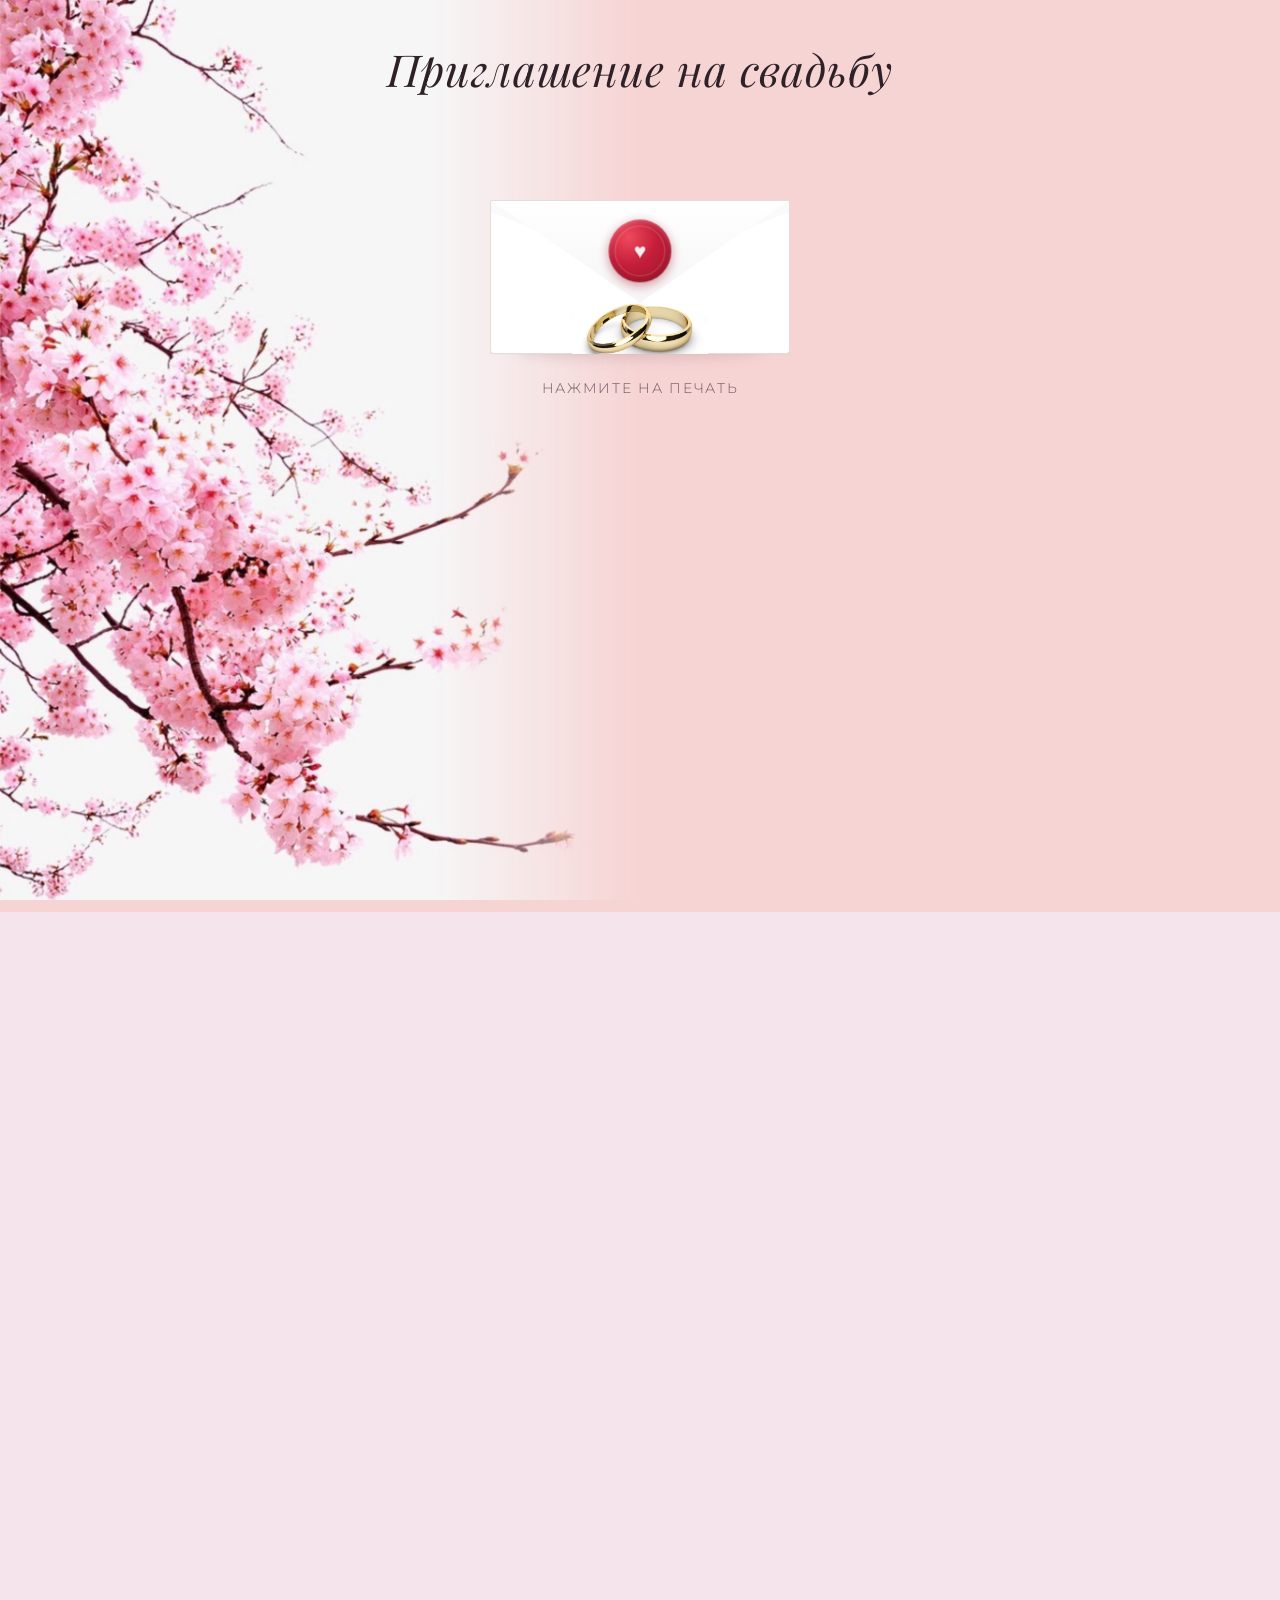
==== commit 41e4fcb9: "Add files via upload" ====
--- a/index.html
+++ b/index.html
@@ -126,8 +126,7 @@
           <p> Ждем вас в ЗАГСе по адресу: <br> г. Энгельс, площадь Свободы, 3 </p>
           <p class="venue__note">Разделите этот особенный момент с нами!</p>
           <div class="maps-actions">
-            <a href="https://yandex.ru/maps/org/otdel_zags_po_g_engelsu_i_engelsskomu_rayonu_saratovskoy_oblasti/1075523958?si=z9kdxd1d3u35bzw1ubb2jpbby0" class="map-btn yandex" target="_blank" rel="noopener noreferrer">📍 Яндекс.Карты</a>
-            <a href="https://go.2gis.com/67Bc9" class="map-btn twogis" target="_blank" rel="noopener noreferrer">🗺️ 2ГИС</a>
+            <a href="https://yandex.ru/maps/org/otdel_zags_po_g_engelsu_i_engelsskomu_rayonu_saratovskoy_oblasti/1075523958?si=z9kdxd1d3u35bzw1ubb2jpbby0" class="map-btn yandex" target="_blank" rel="noopener noreferrer">📍 Яндекс.Карты</a>   <a href="https://go.2gis.com/67Bc9" class="map-btn twogis" target="_blank" rel="noopener noreferrer">🗺️ 2ГИС</a>
           </div>
         </div>
       </section>
@@ -139,8 +138,7 @@
           <p class="venue__address">г. Энгельс, ул. Советская, д. 138</p>
           <p class="venue__note">Будем ждать вас с нетерпением!</p>
 <div class="maps-actions">
-  <a href="https://yandex.ru/maps/org/sameba/1643159597/" class="map-btn yandex" target="_blank" rel="noopener noreferrer">📍 Яндекс.Карты</a>
-  <a href="https://go.2gis.com/aBgSQ" class="map-btn twogis" target="_blank" rel="noopener noreferrer">🗺️ 2ГИС</a>
+  <a href="https://yandex.ru/maps/org/sameba/1643159597/" class="map-btn yandex" target="_blank" rel="noopener noreferrer">📍 Яндекс.Карты</a>  <a href="https://go.2gis.com/aBgSQ" class="map-btn twogis" target="_blank" rel="noopener noreferrer">🗺️ 2ГИС</a>
 </div>
         </div>
       </section>
--- a/styles.css
+++ b/styles.css
@@ -1146,46 +1146,75 @@
   .intro,
   .site {
     transition-duration: 0.01ms !important;
-  } 
-}
+  }
 /* ==========================================================================
-   ИЗЯЩНЫЙ И КРАСИВЫЙ ШРИФТ ДЛЯ ДЕТАЛЕЙ
+   ИСПРАВЛЕННЫЙ ВАРИАНТ СТРОГО ПО КЛАССАМ ТВОЕГО САЙТА
    ========================================================================== */
-
-/* Плашки оставляем аккуратными */
-.detail-card {
-  padding: 16px 10px !important; 
-}
-
-/* Иконки делаем чуть нежнее */
-.detail-card_icon {
-  font-size: 1.25rem !important; 
-  margin-bottom: 5px !important; 
-}
-
-/* Исправляем заголовки (Дата, Регистрация, Сбор в кафе) */
-.detail-card h3 {
-  font-family: var(--font-body) !important;
-  font-size: 1rem !important;             /* Чуть уменьшаем размер */
-  font-weight: 500 !important;            /* Убираем грубую жирность (ставим среднюю) */
-  letter-spacing: 0.05em !important;      /* Добавляем воздух между буквами */
-  margin-bottom: 4px !important;
-  color: var(--text) !important;
-}
-
-/* Настраиваем нижний текст (время и дату) */
-.detail-card p {
-  font-family: var(--font-body) !important;
-  font-size: 0.85rem !important;          /* Делаем аккуратным */
-  font-weight: 400 !important;            /* Тонкий, легкий шрифт */
-  letter-spacing: 0.02em !important;      /* Немного раздвигаем буквы */
-  line-height: 1.3 !important;
-  color: var(--text-soft) !important;
-}
-
-/* Расстояние между карточками */
-.details {
-  gap: 12px !important; 
-}
-
-
+   @media screen and (max-width: 767px) {
+  
+    /* 1. КАРТОЧКИ ДЕТАЛЕЙ (чтобы стояли в ряд и не ломались) */
+    .details {
+      display: grid !important;
+      grid-template-columns: repeat(3, 1fr) !important; /* Строго 3 колонки */
+      gap: 4px !important;                               /* Крошечный отступ */
+      padding: 0 !important;
+      width: 100% !important;
+    }
+  
+    .detail-card {
+      padding: 8px 2px !important; /* Максимально сжимаем плашки по бокам */
+      min-height: 90px !important; /* Даем им одинаковую аккуратную высоту */
+      display: flex !important;
+      flex-direction: column !important;
+      justify-content: center !important;
+      align-items: center !important;
+    }
+  
+    .detail-card_icon {
+      font-size: 1.1rem !important;
+      margin-bottom: 2px !important;
+    }
+  
+    .detail-card h3 {
+      font-size: 0.75rem !important; /* Микро-размер, чтобы влезло в строчку */
+      letter-spacing: 0 !important;
+      margin-bottom: 1px !important;
+    }
+  
+    .detail-card p {
+      font-size: 0.68rem !important; /* Ужимаем время, чтобы не косило */
+      line-height: 1.1 !important;
+    }
+  
+    /* 2. КНОПКИ КАРТ В ОДИН РЯД (ЖЕЛЕЗОБЕТОННО) */
+    /* Находим именно те параграфы, в которых лежат ссылки на карты */
+    .registry-section p, 
+    .location-section p {
+      display: flex !important;
+      flex-direction: row !important;     /* Строго в ряд */
+      justify-content: center !important;
+      align-items: center !important;
+      flex-wrap: nowrap !important;       /* Запрещаем перенос строк */
+      gap: 8px !important;                /* Отступ между кнопками */
+      width: 100% !important;
+      margin-top: 15px !important;
+    }
+  
+    /* Сами ссылки внутри этих блоков делаем inline */
+    .registry-section p a, 
+    .location-section p a {
+      display: inline-block !important;
+      width: auto !important;
+      margin: 0 !important;
+    }
+  
+    /* Поджимаем ширину кнопок, чтобы они физически влезли в экран телефона */
+    .registry-section button, 
+    .location-section button {
+      padding: 10px 4px !important;      /* Компактные внутренние отступы кнопок */
+      font-size: 0.85rem !important;      /* Размер шрифта, чтобы текст не вылезал */
+      white-space: nowrap !important;     /* Запрещаем тексту внутри кнопок рваться */
+      width: 135px !important;            /* Фиксированная аккуратная ширина */
+    }
+  }
+  
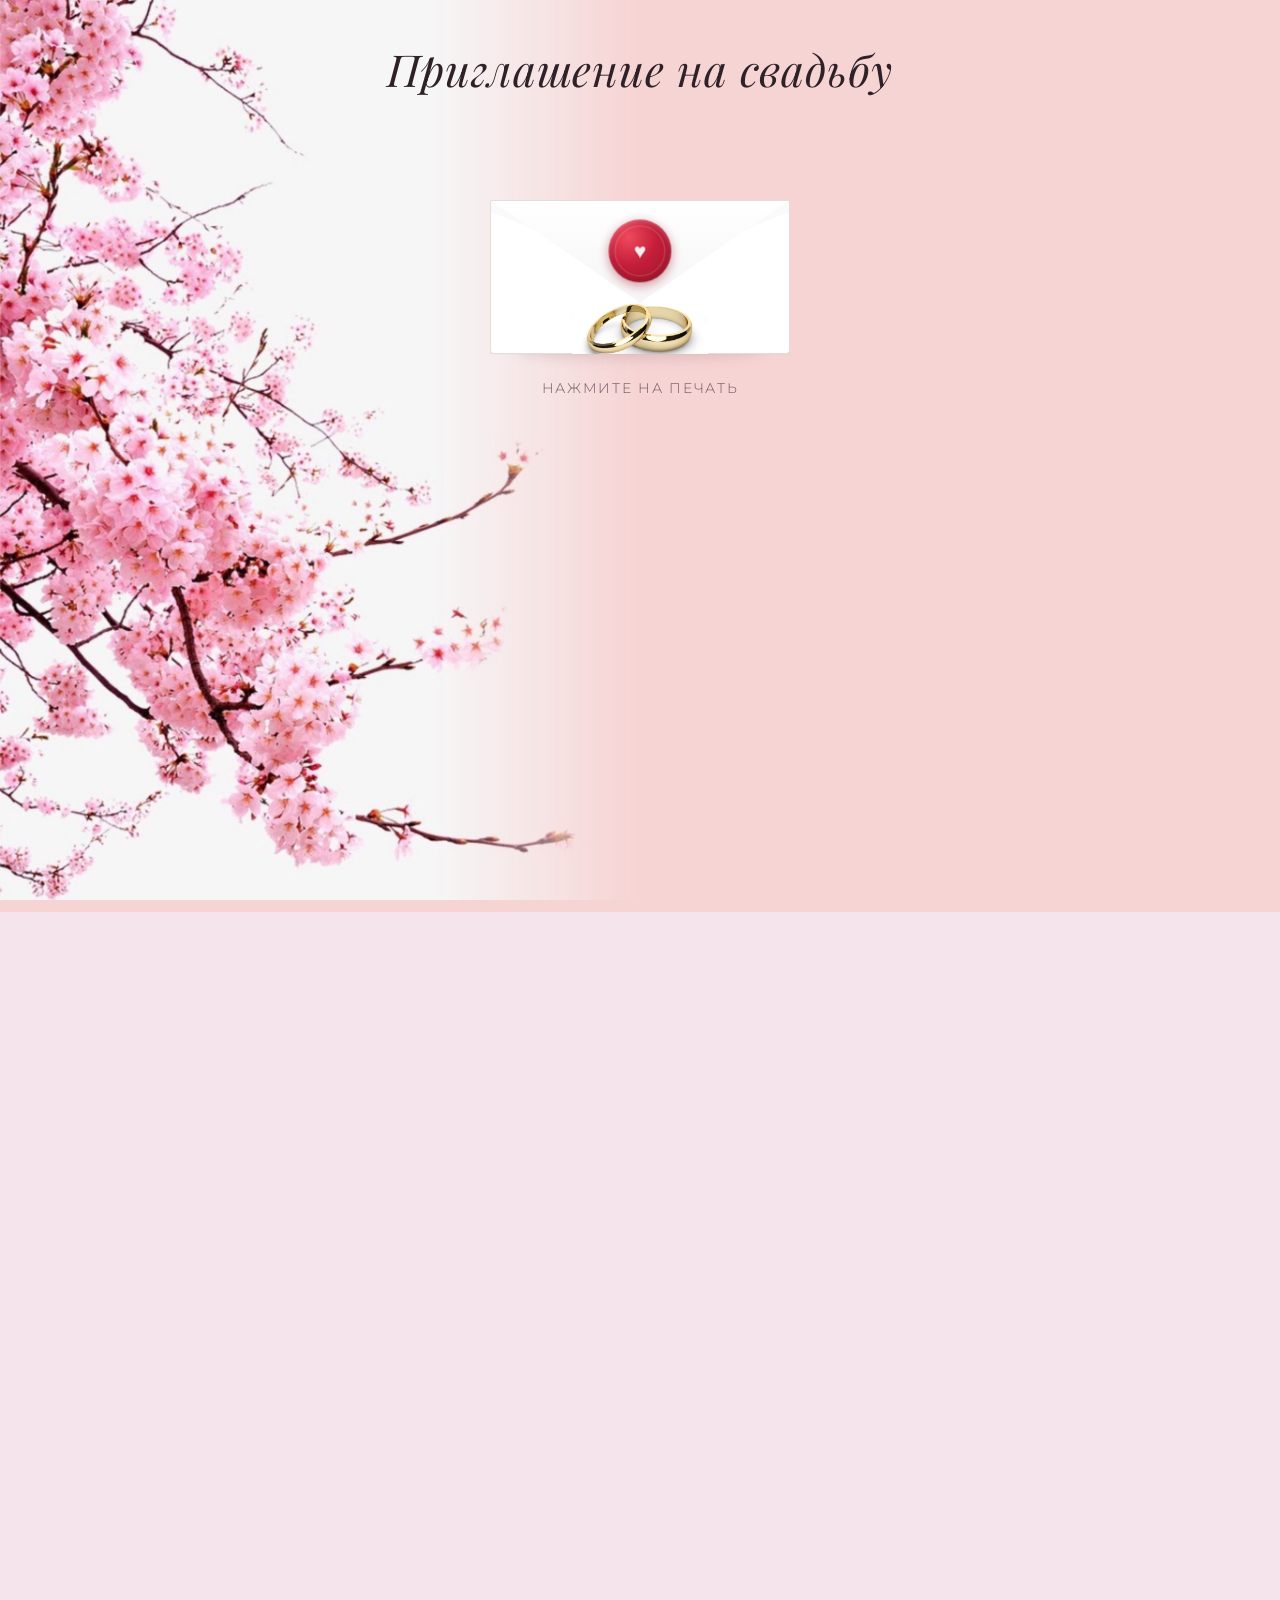
==== commit e59d0c6f: "Add files via upload" ====
--- a/index.html
+++ b/index.html
@@ -125,12 +125,24 @@
         <div class="card card--venue">
           <p> Ждем вас в ЗАГСе по адресу: <br> г. Энгельс, площадь Свободы, 3 </p>
           <p class="venue__note">Разделите этот особенный момент с нами!</p>
+            <div class="maps-actions">
+            <a class="map-link" href="https://yandex.ru/maps/org/otdel_zags_po_g_engelsu_i_engelsskomu_rayonu_saratovskoy_oblasti/1075523958?si=z9kdxd1d3u35bzw1ubb2jpbby0" target="_blank" rel="noopener noreferrer">
+              <button class="map-btn yandex">📍 Яндекс.Карты</button>
+            </a> 
+            
+            <a class="map-link" href="https://go.2gis.com/67Bc9" target="_blank" rel="noopener noreferrer">
+              <button class="map-btn twogis">🗺️ 2ГИС</button>
+            </a>
+          </div>
+          
+        <!-- Твой старый блок, который ты хочешь скрыть, просто заверни внутрь этих знаков: -->
+<!-- 
           <div class="maps-actions">
-            <a href="https://yandex.ru/maps/org/otdel_zags_po_g_engelsu_i_engelsskomu_rayonu_saratovskoy_oblasti/1075523958?si=z9kdxd1d3u35bzw1ubb2jpbby0" class="map-btn yandex" target="_blank" rel="noopener noreferrer">📍 Яндекс.Карты</a>   <a href="https://go.2gis.com/67Bc9" class="map-btn twogis" target="_blank" rel="noopener noreferrer">🗺️ 2ГИС</a>
-          </div>
-        </div>
-      </section>
-
+            <a href="https://yandex.ru/maps/org/otdel_zags_po_g_engelsu_i_engelsskomu_rayonu_saratovskoy_oblasti/1075523958?si=z9kdxd1d3u35bzw1ubb2jpbby0" class="map-btn yandex" target="_blank" rel="noopener noreferrer">📍 Яндекс.Карты</a>  <a href="https://go.2gis.com/67Bc9" class="map-btn twogis" target="_blank" rel="noopener noreferrer">🗺️ 2ГИС</a>
+          </div>
+          -->
+        </div>
+      </section>
       <section class="section section--venue" aria-labelledby="venue-title">
         <h2 id="venue-title" class="section__title">Место проведения</h2>
         <div class="card card--venue">
--- a/styles.css
+++ b/styles.css
@@ -234,11 +234,12 @@
   border: 1px solid #e6dce0;
   clip-path: polygon(0 0, 50% 100%, 100% 0);
   transform-origin: top center;
-  transition: transform 1.15s cubic-bezier(0.33, 0.02, 0.15, 1);
+  transition: transform 2.5s cubic-bezier(0.4, 0.2, 0.02, 1) !important;
   z-index: 3;
   box-shadow: 0 2px 8px rgba(60, 30, 45, 0.06);
   pointer-events: none;
 }
+/* transition: transform это строка отвечающая за плавность открытия конверта по секундам замедляется*/
 
 .envelope--opening .envelope__flap {
   transform: rotateX(-175deg);
@@ -1140,7 +1141,6 @@
   html { scroll-behavior: auto; }
 
   .btn:hover { transform: none; }
-
   .envelope__flap,
   .envelope__seal,
   .intro,
@@ -1148,73 +1148,57 @@
     transition-duration: 0.01ms !important;
   }
 /* ==========================================================================
-   ИСПРАВЛЕННЫЙ ВАРИАНТ СТРОГО ПО КЛАССАМ ТВОЕГО САЙТА
+   ИТОГОВЫЙ РАБОЧИЙ МЕДИА-ЗАПРОС
    ========================================================================== */
    @media screen and (max-width: 767px) {
   
-    /* 1. КАРТОЧКИ ДЕТАЛЕЙ (чтобы стояли в ряд и не ломались) */
+    /* Карточки деталей (держим в ряд) */
     .details {
       display: grid !important;
-      grid-template-columns: repeat(3, 1fr) !important; /* Строго 3 колонки */
-      gap: 4px !important;                               /* Крошечный отступ */
+      grid-template-columns: repeat(3, 1fr) !important;
+      gap: 4px !important;
       padding: 0 !important;
       width: 100% !important;
     }
   
     .detail-card {
-      padding: 8px 2px !important; /* Максимально сжимаем плашки по бокам */
-      min-height: 90px !important; /* Даем им одинаковую аккуратную высоту */
+      padding: 8px 2px !important;
+      min-height: 90px !important;
       display: flex !important;
       flex-direction: column !important;
       justify-content: center !important;
       align-items: center !important;
     }
   
-    .detail-card_icon {
-      font-size: 1.1rem !important;
-      margin-bottom: 2px !important;
+    .detail-card_icon { font-size: 1.1rem !important; margin-bottom: 2px !important; }
+    .detail-card h3 { font-size: 0.75rem !important; letter-spacing: 0 !important; margin-bottom: 1px !important; }
+    .detail-card p { font-size: 0.68rem !important; line-height: 1.1 !important; }
+  
+    /* КНОПКИ КАРТ: Выстраиваем их общих родителей в ряд */
+    .map-link {
+      display: inline-block !important;
+      width: auto !important;
+      margin: 0 4px !important; /* Отступы по бокам */
     }
   
-    .detail-card h3 {
-      font-size: 0.75rem !important; /* Микро-размер, чтобы влезло в строчку */
-      letter-spacing: 0 !important;
-      margin-bottom: 1px !important;
-    }
-  
-    .detail-card p {
-      font-size: 0.68rem !important; /* Ужимаем время, чтобы не косило */
-      line-height: 1.1 !important;
-    }
-  
-    /* 2. КНОПКИ КАРТ В ОДИН РЯД (ЖЕЛЕЗОБЕТОННО) */
-    /* Находим именно те параграфы, в которых лежат ссылки на карты */
+    /* Находим параграф, в котором сидят эти ссылки, и запрещаем перенос */
     .registry-section p, 
     .location-section p {
       display: flex !important;
-      flex-direction: row !important;     /* Строго в ряд */
-      justify-content: center !important;
+      flex-direction: row !important;     /* Строго в линию */
+      justify-content: center !important;  /* По центру */
       align-items: center !important;
-      flex-wrap: nowrap !important;       /* Запрещаем перенос строк */
-      gap: 8px !important;                /* Отступ между кнопками */
+      flex-wrap: nowrap !important;       /* Запрет переноса строк */
       width: 100% !important;
-      margin-top: 15px !important;
     }
   
-    /* Сами ссылки внутри этих блоков делаем inline */
-    .registry-section p a, 
-    .location-section p a {
-      display: inline-block !important;
-      width: auto !important;
-      margin: 0 !important;
+    /* Сами кнопки ужимаем по ширине */
+    .map-btn {
+      width: 135px !important;            /* Фиксированная ширина */
+      padding: 10px 4px !important;        /* Компактные отступы */
+      font-size: 0.85rem !important;       /* Размер шрифта */
+      white-space: nowrap !important;      /* Текст не рвется */
     }
-  
-    /* Поджимаем ширину кнопок, чтобы они физически влезли в экран телефона */
-    .registry-section button, 
-    .location-section button {
-      padding: 10px 4px !important;      /* Компактные внутренние отступы кнопок */
-      font-size: 0.85rem !important;      /* Размер шрифта, чтобы текст не вылезал */
-      white-space: nowrap !important;     /* Запрещаем тексту внутри кнопок рваться */
-      width: 135px !important;            /* Фиксированная аккуратная ширина */
-    }
+  }  
   }
   
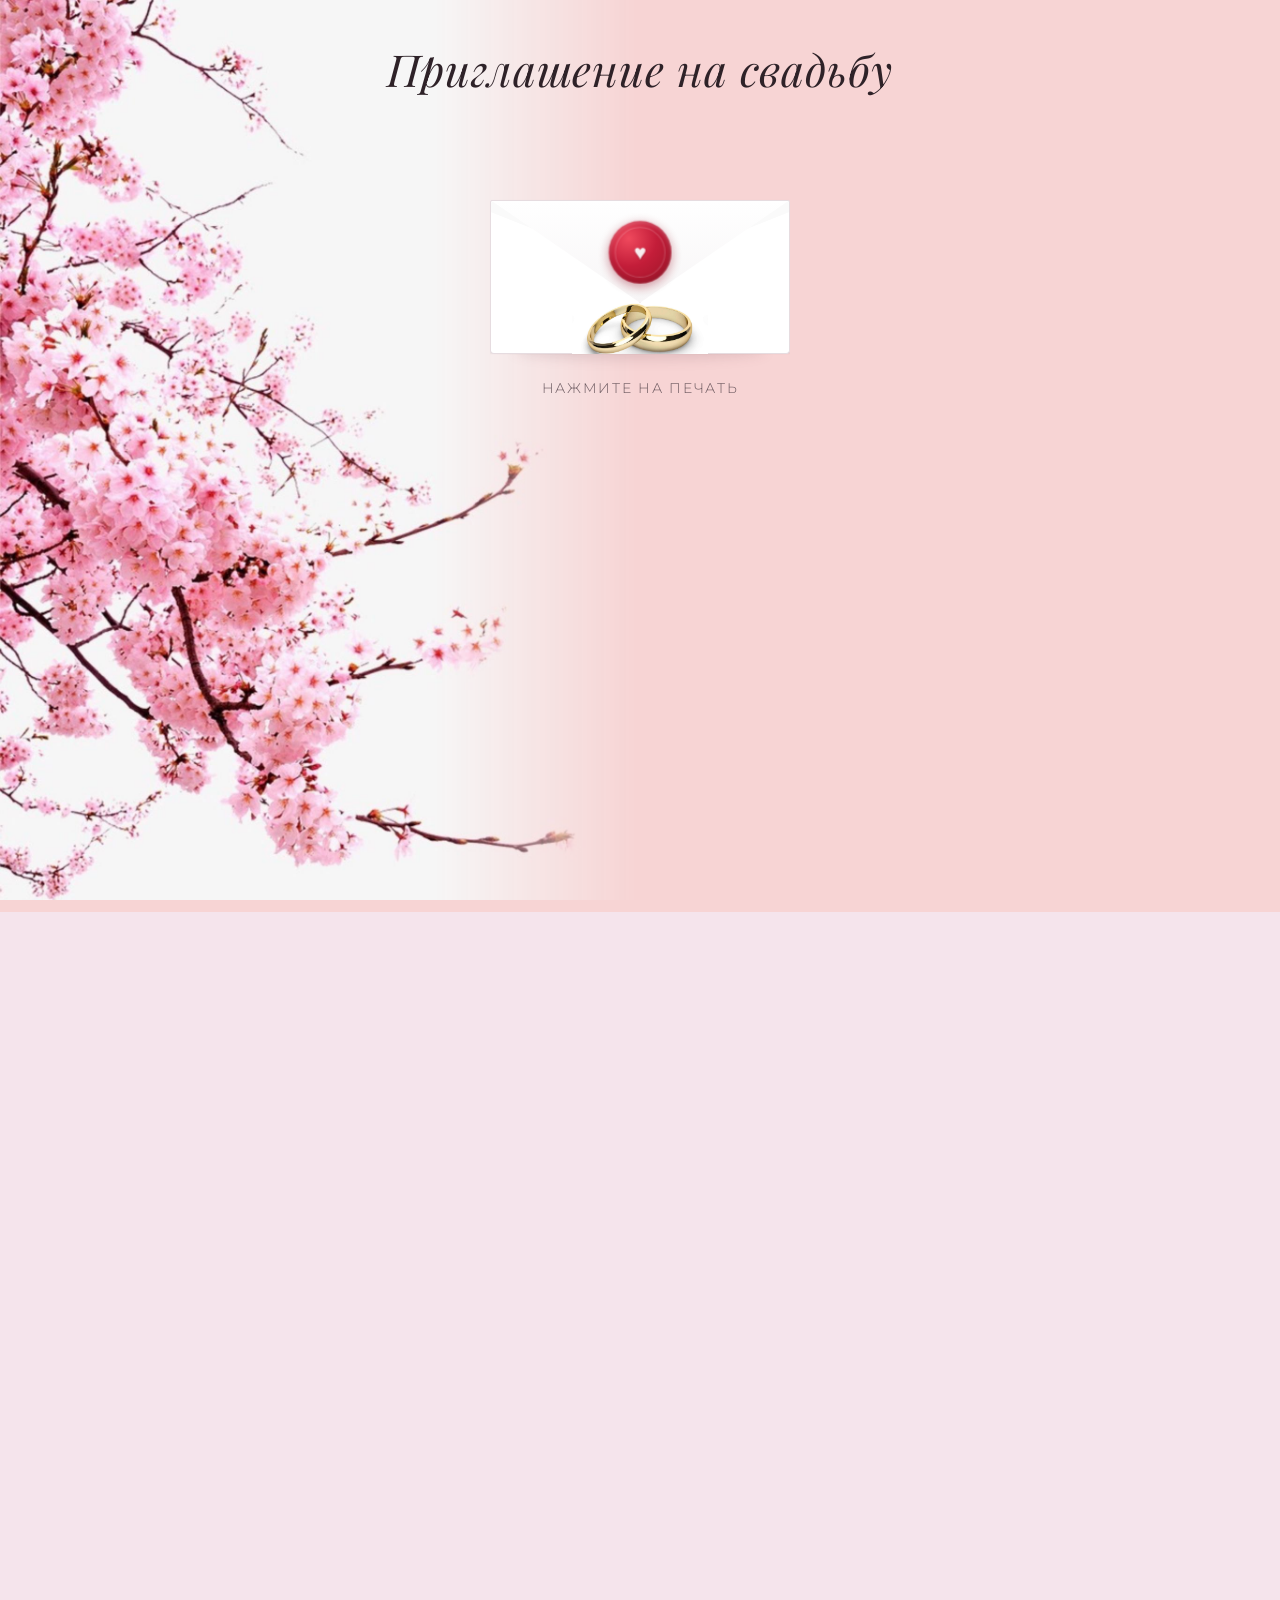
==== commit 3f1206b3: "Add files via upload" ====
--- a/index.html
+++ b/index.html
@@ -11,7 +11,7 @@
   <link rel="preconnect" href="https://fonts.googleapis.com">
   <link rel="preconnect" href="https://fonts.gstatic.com" crossorigin>
   <link href="https://fonts.googleapis.com/css2?family=Cormorant+Garamond:ital,wght@0,400;0,500;0,600;1,400&family=Montserrat:wght@300;400;500&family=Playfair+Display:ital,wght@0,400;0,500;1,400;1,500&display=swap" rel="stylesheet">
-  <link rel="stylesheet" href="./styles.css?v=50">
+  <link rel="stylesheet" href="./styles.css?v=55">
   <link rel="stylesheet" href="./embedded-bg.css?v=3">
 </head>
 <body class="is-locked">
@@ -209,6 +209,6 @@
     </footer>
   </div>
 
-  <script src="./script.js?v=4" defer></script>
+  <script src="./script.js?v=7" defer></script>
 </body>
 </html>
--- a/styles.css
+++ b/styles.css
@@ -1,3 +1,10 @@
+@import url('https://fonts.googleapis.com/css2?family=Prata&display=swap');
+
+.countdown__value {
+    font-family: 'Prata', serif !important;
+    font-variant-numeric: tabular-nums;
+    font-weight: 100 !important;
+}
 :root {
   --pink-light: #fff5f7;
   --pink: #f4c4d4;
@@ -151,6 +158,10 @@
   width: min(300px, 80vw);
   height: 198px;
   perspective: 900px;
+  -webkit-perspective: 900px;
+  perspective-origin: top center;
+  transform-style: preserve-3d;
+  -webkit-transform-style: preserve-3d;
   overflow: visible;
   pointer-events: auto;
   -webkit-filter: none !important;
@@ -234,15 +245,53 @@
   border: 1px solid #e6dce0;
   clip-path: polygon(0 0, 50% 100%, 100% 0);
   transform-origin: top center;
-  transition: transform 2.5s cubic-bezier(0.4, 0.2, 0.02, 1) !important;
+  -webkit-transform-origin: top center;
+  transform: rotateX(0deg) translateZ(0);
+  -webkit-transform: rotateX(0deg) translateZ(0);
+  backface-visibility: hidden;
+  -webkit-backface-visibility: hidden;
   z-index: 3;
   box-shadow: 0 2px 8px rgba(60, 30, 45, 0.06);
   pointer-events: none;
 }
-/* transition: transform это строка отвечающая за плавность открытия конверта по секундам замедляется*/
+
+@keyframes envelope-flap-open {
+  from {
+    transform: rotateX(0deg) translateZ(0);
+    -webkit-transform: rotateX(0deg) translateZ(0);
+  }
+
+  to {
+    transform: rotateX(-175deg) translateZ(0);
+    -webkit-transform: rotateX(-175deg) translateZ(0);
+  }
+}
+
+@-webkit-keyframes envelope-flap-open {
+  from {
+    -webkit-transform: rotateX(0deg) translateZ(0);
+    transform: rotateX(0deg) translateZ(0);
+  }
+
+  to {
+    -webkit-transform: rotateX(-175deg) translateZ(0);
+    transform: rotateX(-175deg) translateZ(0);
+  }
+}
 
 .envelope--opening .envelope__flap {
-  transform: rotateX(-175deg);
+  animation-name: envelope-flap-open;
+  -webkit-animation-name: envelope-flap-open;
+  animation-duration: 4.5s;
+  -webkit-animation-duration: 4.5s;
+  animation-timing-function: cubic-bezier(0.4, 0.2, 0.02, 1);
+  -webkit-animation-timing-function: cubic-bezier(0.4, 0.2, 0.02, 1);
+  animation-fill-mode: forwards;
+  -webkit-animation-fill-mode: forwards;
+  animation-iteration-count: 1;
+  -webkit-animation-iteration-count: 1;
+  animation-play-state: running;
+  -webkit-animation-play-state: running;
 }
 
 .envelope__seal {
@@ -640,13 +689,18 @@
   display: inline-flex;
   align-items: center;
   justify-content: center;
-  padding: 0.5rem 1rem;
+  width: 148px;
+  padding: 0.5rem 0.5rem;
   background: linear-gradient(135deg, #e8a0bc 0%, var(--pink-deep) 100%);
   color: var(--white);
   text-decoration: none;
   border-radius: 8px;
+  border: none;
+  font-family: var(--font-body);
   font-size: 0.85rem;
   font-weight: 500;
+  white-space: nowrap;
+  box-sizing: border-box;
   transition: transform 0.2s, box-shadow 0.2s, background 0.2s;
   box-shadow: 0 4px 12px rgba(196, 93, 133, 0.3);
 }
@@ -655,18 +709,21 @@
   box-shadow: 0 6px 20px rgba(196, 93, 133, 0.45);
   background: linear-gradient(135deg, #d78aa8 0%, var(--pink-deep) 100%);
 }
-@media (max-width: 768px) {
-  .maps-actions {
-    flex-direction: column;
-  }
-}
 
 .card--venue .venue__address {
+  font-family: var(--font-body);
   font-size: 1rem;
-  color: var(--text);
-  font-weight: 500;
+  color: var(--text-soft);
+  font-weight: 400;
+  font-style: normal;
   margin: 0.35rem 0;
   line-height: 1.35;
+}
+
+.section--venue .card--venue h3 {
+  font-family: var(--font-body);
+  font-weight: 400;
+  font-style: normal;
 }
 
 .venue__note {
@@ -916,6 +973,12 @@
     text-wrap: balance;
   }
 
+  /* Плавное открытие конверта на мобильных: не обрезаем 3D-анимацию */
+  .intro--opening {
+    overflow: visible;
+    isolation: auto;
+  }
+
   .hero {
     margin: 0.6rem 0.65rem 0;
     padding: 1rem 1rem 0.85rem;
@@ -1146,59 +1209,104 @@
   .intro,
   .site {
     transition-duration: 0.01ms !important;
-  }
+    animation-duration: 0.01ms !important;
+  }
+}
+
 /* ==========================================================================
-   ИТОГОВЫЙ РАБОЧИЙ МЕДИА-ЗАПРОС
+   ФИНАЛЬНЫЙ ЧИСТОВЫЙ КОД ДЛЯ МОБИЛОК (В САМЫЙ НИЗ ФАЙЛА)
    ========================================================================== */
-   @media screen and (max-width: 767px) {
-  
-    /* Карточки деталей (держим в ряд) */
-    .details {
-      display: grid !important;
-      grid-template-columns: repeat(3, 1fr) !important;
-      gap: 4px !important;
-      padding: 0 !important;
-      width: 100% !important;
-    }
-  
-    .detail-card {
-      padding: 8px 2px !important;
-      min-height: 90px !important;
-      display: flex !important;
-      flex-direction: column !important;
-      justify-content: center !important;
-      align-items: center !important;
-    }
-  
-    .detail-card_icon { font-size: 1.1rem !important; margin-bottom: 2px !important; }
-    .detail-card h3 { font-size: 0.75rem !important; letter-spacing: 0 !important; margin-bottom: 1px !important; }
-    .detail-card p { font-size: 0.68rem !important; line-height: 1.1 !important; }
-  
-    /* КНОПКИ КАРТ: Выстраиваем их общих родителей в ряд */
-    .map-link {
-      display: inline-block !important;
-      width: auto !important;
-      margin: 0 4px !important; /* Отступы по бокам */
-    }
-  
-    /* Находим параграф, в котором сидят эти ссылки, и запрещаем перенос */
-    .registry-section p, 
-    .location-section p {
-      display: flex !important;
-      flex-direction: row !important;     /* Строго в линию */
-      justify-content: center !important;  /* По центру */
-      align-items: center !important;
-      flex-wrap: nowrap !important;       /* Запрет переноса строк */
-      width: 100% !important;
-    }
-  
-    /* Сами кнопки ужимаем по ширине */
-    .map-btn {
-      width: 135px !important;            /* Фиксированная ширина */
-      padding: 10px 4px !important;        /* Компактные отступы */
-      font-size: 0.85rem !important;       /* Размер шрифта */
-      white-space: nowrap !important;      /* Текст не рвется */
-    }
-  }  
-  }
-  +@media screen and (max-width: 767px) {
+
+  /* Карточки деталей (Дата, Время) — держим аккуратный горизонтальный ряд */
+  .details {
+    display: grid !important;
+    grid-template-columns: repeat(3, 1fr) !important;
+    gap: 4px !important;
+    padding: 0 !important;
+    width: 100% !important;
+  }
+
+  .detail-card {
+    padding: 8px 2px !important;
+    min-height: 90px !important;
+    display: flex !important;
+    flex-direction: column !important;
+    justify-content: center !important;
+    align-items: center !important;
+  }
+
+  .detail-card_icon { font-size: 1.1rem !important; margin-bottom: 2px !important; }
+  .detail-card h3 { font-size: 0.75rem !important; letter-spacing: 0 !important; margin-bottom: 1px !important; }
+  .detail-card p { font-size: 0.68rem !important; line-height: 1.1 !important; }
+
+  /* Кнопки карт — тот же ряд и размеры, что на ПК */
+  .maps-actions {
+    display: flex !important;
+    flex-direction: row !important;
+    justify-content: center !important;
+    align-items: center !important;
+    flex-wrap: nowrap !important;
+    gap: 10px !important;
+    width: 100% !important;
+    margin-top: 15px !important;
+  }
+
+  .map-link {
+    display: inline-block !important;
+    width: auto !important;
+    margin: 0 !important;
+  }
+
+  .section--venue .card--venue h3,
+  .section--venue .card--venue p {
+    font-family: var(--font-body) !important;
+    font-style: normal !important;
+  }
+
+} /* КОРРЕКТНОЕ ЗАКРЫТИЕ МОБИЛЬНОГО МЕДИА-ЗАПРОСА */
+
+
+/* ==========================================================================
+   ГЛОБАЛЬНЫЙ СИЛОВОЙ ФИКС (ДЛЯ ВСЕХ ЭКРАНОВ)
+   ========================================================================== */
+
+/* Мобильные / Android (Яндекс.Браузер): дольше и плавнее */
+@media (max-width: 768px) {
+  .envelope {
+    perspective: 1200px;
+    -webkit-perspective: 1200px;
+  }
+
+  .envelope__flap {
+    will-change: transform;
+  }
+
+  .envelope--opening .envelope__flap {
+    animation-duration: 6.5s;
+    -webkit-animation-duration: 6.5s;
+    animation-timing-function: cubic-bezier(0.33, 0.12, 0.08, 1);
+    -webkit-animation-timing-function: cubic-bezier(0.33, 0.12, 0.08, 1);
+  }
+
+  .intro--opening {
+    transition:
+      opacity 1.3s cubic-bezier(0.4, 0, 0.2, 1) 5.9s,
+      visibility 1.3s cubic-bezier(0.4, 0, 0.2, 1) 5.9s;
+  }
+
+  .envelope--opening .envelope__seal {
+    transition:
+      transform 0.5s ease,
+      opacity 1.2s cubic-bezier(0.4, 0, 0.2, 1) 0.2s,
+      box-shadow 0.25s ease;
+  }
+}
+
+/* Убираем стандартную чёрную обводку у кнопок карт в блоке регистрации */
+.section--registry .maps-actions button.map-btn {
+  border: none !important;
+  outline: none !important;
+  -webkit-appearance: none;
+  appearance: none;
+}
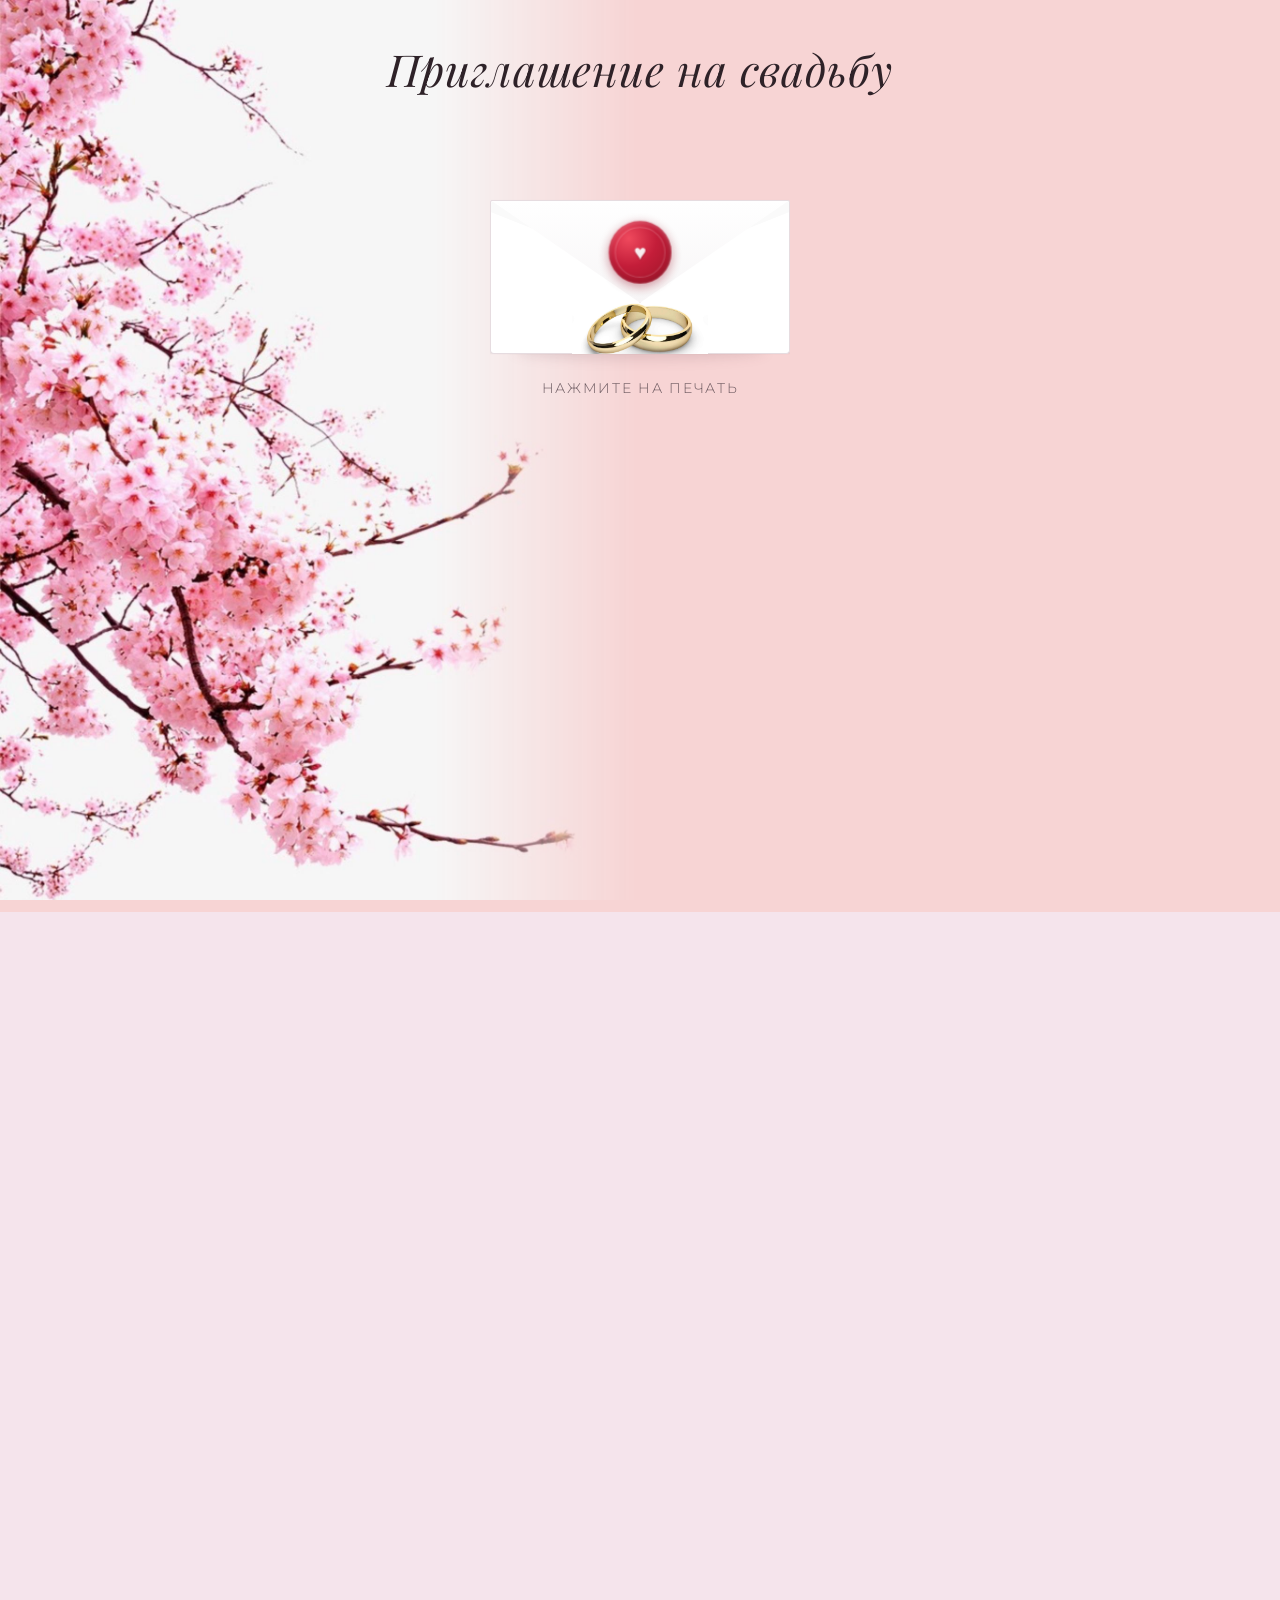
==== commit b5452801: "Update index.html" ====
--- a/index.html
+++ b/index.html
@@ -11,7 +11,7 @@
   <link rel="preconnect" href="https://fonts.googleapis.com">
   <link rel="preconnect" href="https://fonts.gstatic.com" crossorigin>
   <link href="https://fonts.googleapis.com/css2?family=Cormorant+Garamond:ital,wght@0,400;0,500;0,600;1,400&family=Montserrat:wght@300;400;500&family=Playfair+Display:ital,wght@0,400;0,500;1,400;1,500&display=swap" rel="stylesheet">
-  <link rel="stylesheet" href="./styles.css?v=55">
+  <link rel="stylesheet" href="./styles.css?v=56">
   <link rel="stylesheet" href="./embedded-bg.css?v=3">
 </head>
 <body class="is-locked">
@@ -33,7 +33,9 @@
       <div class="envelope__photo" aria-hidden="true">
         <img src="./images/kolca.jpg?v=1" alt="" decoding="async">
       </div>
-      <div class="envelope__flap" aria-hidden="true"></div>
+      <div class="envelope__flap-wrap" aria-hidden="true">
+        <div class="envelope__flap"></div>
+      </div>
       <button type="button" class="envelope__seal" id="seal" aria-label="Открыть приглашение">
         <span class="envelope__seal-mark" aria-hidden="true">♥</span>
       </button>
@@ -125,7 +127,14 @@
         <div class="card card--venue">
           <p> Ждем вас в ЗАГСе по адресу: <br> г. Энгельс, площадь Свободы, 3 </p>
           <p class="venue__note">Разделите этот особенный момент с нами!</p>
-            <div class="maps-actions">
+           <!-- Исправленный блок для ЗАГСа -->
+<div class="maps-actions">
+  <a class="map-btn yandex" href="https://yandex.ru/maps/org/otdel_zags_po_g_engelsu_i_engelsskomu_rayonu_saratovskoy_oblasti/1075523958?si=z9kdxd1d3u35bzw1ubb2jpbby0" target="_blank" rel="noopener noreferrer">📍 Яндекс.Карты</a> 
+  <a class="map-btn twogis" href="https://go.2gis.com/67Bc9" target="_blank" rel="noopener noreferrer">🗺️ 2ГИС</a>
+</div>   
+          <!--
+          блок карт стоит нормально до правки 
+          <div class="maps-actions">
             <a class="map-link" href="https://yandex.ru/maps/org/otdel_zags_po_g_engelsu_i_engelsskomu_rayonu_saratovskoy_oblasti/1075523958?si=z9kdxd1d3u35bzw1ubb2jpbby0" target="_blank" rel="noopener noreferrer">
               <button class="map-btn yandex">📍 Яндекс.Карты</button>
             </a> 
@@ -133,12 +142,6 @@
             <a class="map-link" href="https://go.2gis.com/67Bc9" target="_blank" rel="noopener noreferrer">
               <button class="map-btn twogis">🗺️ 2ГИС</button>
             </a>
-          </div>
-          
-        <!-- Твой старый блок, который ты хочешь скрыть, просто заверни внутрь этих знаков: -->
-<!-- 
-          <div class="maps-actions">
-            <a href="https://yandex.ru/maps/org/otdel_zags_po_g_engelsu_i_engelsskomu_rayonu_saratovskoy_oblasti/1075523958?si=z9kdxd1d3u35bzw1ubb2jpbby0" class="map-btn yandex" target="_blank" rel="noopener noreferrer">📍 Яндекс.Карты</a>  <a href="https://go.2gis.com/67Bc9" class="map-btn twogis" target="_blank" rel="noopener noreferrer">🗺️ 2ГИС</a>
           </div>
           -->
         </div>
@@ -209,6 +212,6 @@
     </footer>
   </div>
 
-  <script src="./script.js?v=7" defer></script>
+  <script src="./script.js?v=8"></script>
 </body>
 </html>
--- a/styles.css
+++ b/styles.css
@@ -77,7 +77,6 @@
     max(1rem, env(safe-area-inset-bottom));
   background-color: var(--intro-bg);
   transition: opacity 1.2s cubic-bezier(0.4, 0, 0.2, 1), visibility 1.2s cubic-bezier(0.4, 0, 0.2, 1);
-  isolation: isolate;
   -webkit-filter: none !important;
   filter: none !important;
 }
@@ -235,63 +234,69 @@
   user-select: none;
 }
 
-.envelope__flap {
+/* Обёртка клапана: только 3D-поворот (clip-path — на внутреннем элементе) */
+.envelope__flap-wrap {
   position: absolute;
   left: 0;
   right: 0;
   top: 22%;
   height: 52%;
+  transform-origin: top center;
+  -webkit-transform-origin: top center;
+  transform-style: preserve-3d;
+  -webkit-transform-style: preserve-3d;
+  transform: rotateX(0deg);
+  -webkit-transform: rotateX(0deg);
+  z-index: 3;
+  pointer-events: none;
+}
+
+.envelope__flap {
+  position: absolute;
+  inset: 0;
   background: linear-gradient(180deg, #ffffff 0%, #f7f5f6 100%);
   border: 1px solid #e6dce0;
   clip-path: polygon(0 0, 50% 100%, 100% 0);
-  transform-origin: top center;
-  -webkit-transform-origin: top center;
-  transform: rotateX(0deg) translateZ(0);
-  -webkit-transform: rotateX(0deg) translateZ(0);
   backface-visibility: hidden;
   -webkit-backface-visibility: hidden;
-  z-index: 3;
   box-shadow: 0 2px 8px rgba(60, 30, 45, 0.06);
   pointer-events: none;
 }
 
 @keyframes envelope-flap-open {
   from {
-    transform: rotateX(0deg) translateZ(0);
-    -webkit-transform: rotateX(0deg) translateZ(0);
+    transform: rotateX(0deg);
+    -webkit-transform: rotateX(0deg);
   }
 
   to {
-    transform: rotateX(-175deg) translateZ(0);
-    -webkit-transform: rotateX(-175deg) translateZ(0);
+    transform: rotateX(-170deg);
+    -webkit-transform: rotateX(-170deg);
   }
 }
 
 @-webkit-keyframes envelope-flap-open {
   from {
-    -webkit-transform: rotateX(0deg) translateZ(0);
-    transform: rotateX(0deg) translateZ(0);
+    -webkit-transform: rotateX(0deg);
+    transform: rotateX(0deg);
   }
 
   to {
-    -webkit-transform: rotateX(-175deg) translateZ(0);
-    transform: rotateX(-175deg) translateZ(0);
-  }
-}
-
-.envelope--opening .envelope__flap {
+    -webkit-transform: rotateX(-170deg);
+    transform: rotateX(-170deg);
+  }
+}
+
+/* CSS-запасной вариант, если Web Animations API недоступен */
+.envelope--opening:not(.envelope--js-flap) .envelope__flap-wrap {
   animation-name: envelope-flap-open;
   -webkit-animation-name: envelope-flap-open;
-  animation-duration: 4.5s;
-  -webkit-animation-duration: 4.5s;
-  animation-timing-function: cubic-bezier(0.4, 0.2, 0.02, 1);
-  -webkit-animation-timing-function: cubic-bezier(0.4, 0.2, 0.02, 1);
+  animation-duration: var(--flap-open-duration, 5.5s);
+  -webkit-animation-duration: var(--flap-open-duration, 5.5s);
+  animation-timing-function: cubic-bezier(0.25, 0.1, 0.15, 1);
+  -webkit-animation-timing-function: cubic-bezier(0.25, 0.1, 0.15, 1);
   animation-fill-mode: forwards;
   -webkit-animation-fill-mode: forwards;
-  animation-iteration-count: 1;
-  -webkit-animation-iteration-count: 1;
-  animation-play-state: running;
-  -webkit-animation-play-state: running;
 }
 
 .envelope__seal {
@@ -368,7 +373,8 @@
 }
 
 .intro--opening {
-  transition: opacity 1.1s cubic-bezier(0.4, 0, 0.2, 1) 0.55s, visibility 1.1s cubic-bezier(0.4, 0, 0.2, 1) 0.55s;
+  overflow: visible;
+  isolation: auto;
 }
 
 .intro--done {
@@ -973,12 +979,6 @@
     text-wrap: balance;
   }
 
-  /* Плавное открытие конверта на мобильных: не обрезаем 3D-анимацию */
-  .intro--opening {
-    overflow: visible;
-    isolation: auto;
-  }
-
   .hero {
     margin: 0.6rem 0.65rem 0;
     padding: 1rem 1rem 0.85rem;
@@ -1204,6 +1204,7 @@
   html { scroll-behavior: auto; }
 
   .btn:hover { transform: none; }
+  .envelope__flap-wrap,
   .envelope__flap,
   .envelope__seal,
   .intro,
@@ -1271,34 +1272,20 @@
    ГЛОБАЛЬНЫЙ СИЛОВОЙ ФИКС (ДЛЯ ВСЕХ ЭКРАНОВ)
    ========================================================================== */
 
-/* Мобильные / Android (Яндекс.Браузер): дольше и плавнее */
 @media (max-width: 768px) {
   .envelope {
-    perspective: 1200px;
-    -webkit-perspective: 1200px;
-  }
-
-  .envelope__flap {
+    perspective: 1000px;
+    -webkit-perspective: 1000px;
+  }
+
+  .envelope__flap-wrap {
     will-change: transform;
-  }
-
-  .envelope--opening .envelope__flap {
-    animation-duration: 6.5s;
-    -webkit-animation-duration: 6.5s;
-    animation-timing-function: cubic-bezier(0.33, 0.12, 0.08, 1);
-    -webkit-animation-timing-function: cubic-bezier(0.33, 0.12, 0.08, 1);
-  }
-
-  .intro--opening {
-    transition:
-      opacity 1.3s cubic-bezier(0.4, 0, 0.2, 1) 5.9s,
-      visibility 1.3s cubic-bezier(0.4, 0, 0.2, 1) 5.9s;
   }
 
   .envelope--opening .envelope__seal {
     transition:
       transform 0.5s ease,
-      opacity 1.2s cubic-bezier(0.4, 0, 0.2, 1) 0.2s,
+      opacity 1s cubic-bezier(0.4, 0, 0.2, 1) 0.15s,
       box-shadow 0.25s ease;
   }
 }
